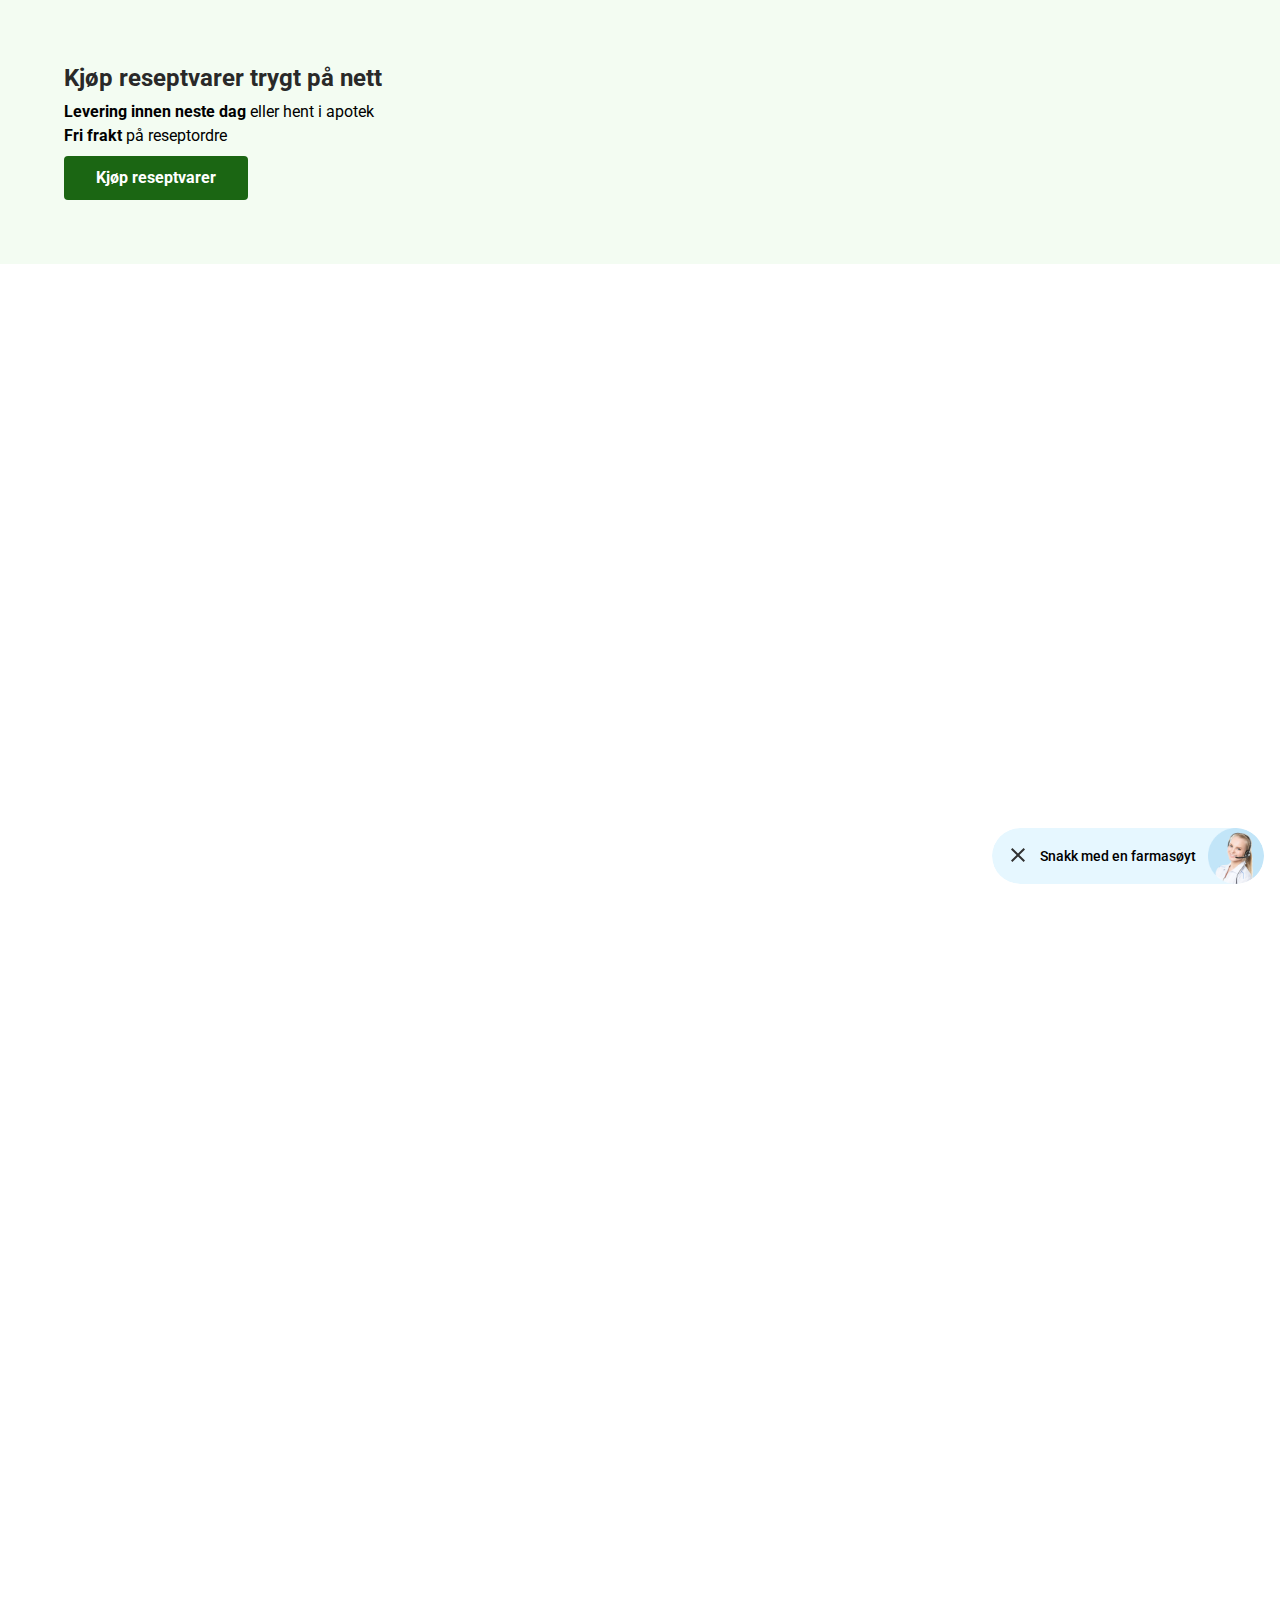
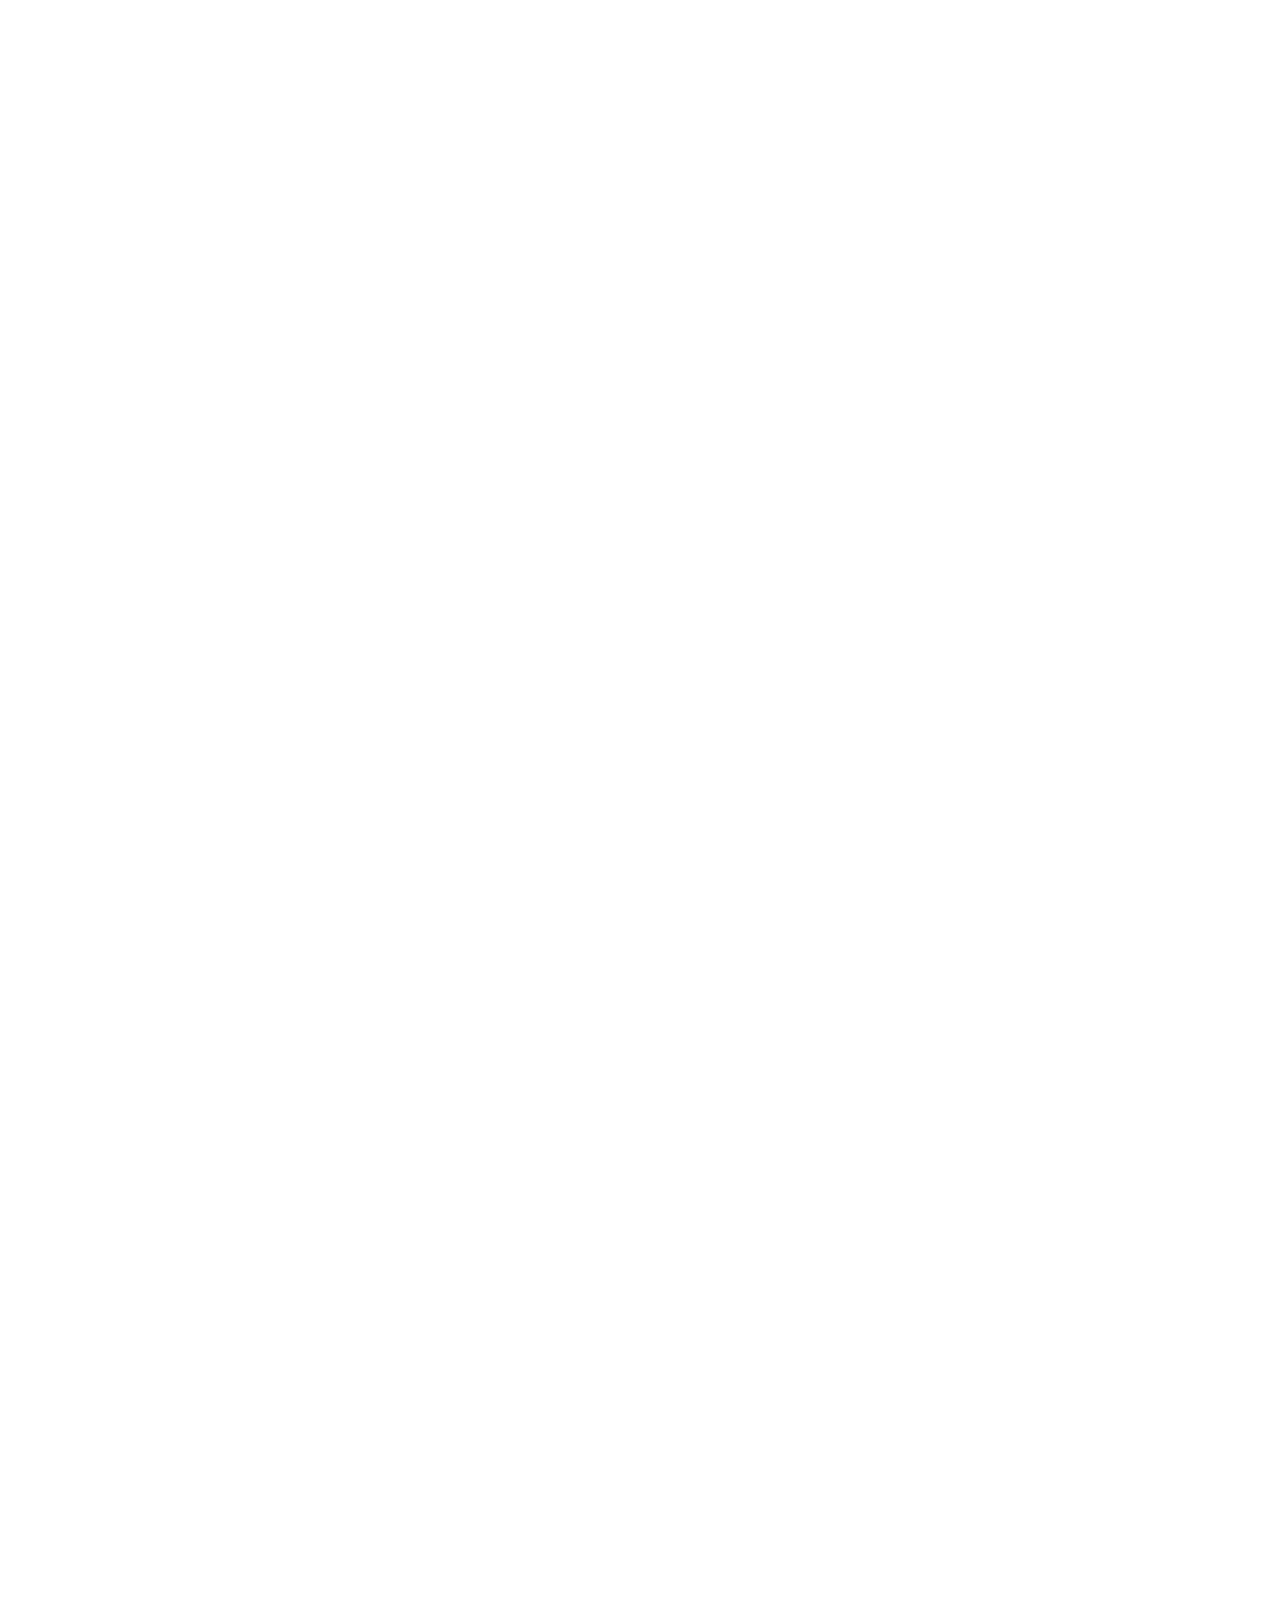
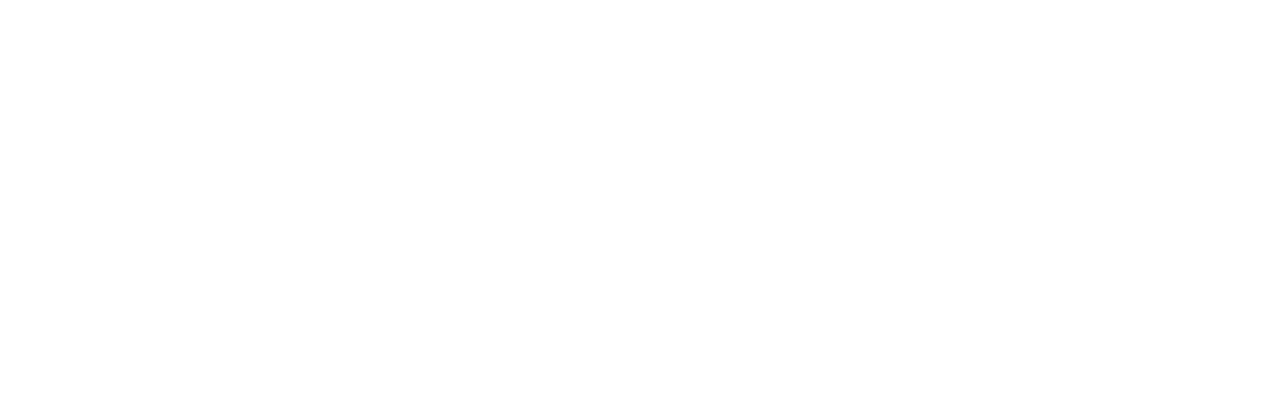
==== index.html @ 44d8369b "Chat changes" ====
<!DOCTYPE html>
<head>
    <meta content="width=device-width, initial-scale=1" name="viewport" />
    <link rel="stylesheet" href="css/chat.css" >
    <link rel="stylesheet" href="css/banner.css" >
    <link rel="stylesheet" href="css/main.css" >
    <link rel="preconnect" href="https://fonts.googleapis.com">
    <link rel="preconnect" href="https://fonts.gstatic.com" crossorigin>
    <link href="https://fonts.googleapis.com/css2?family=Roboto:wght@400;500;700&display=swap" rel="stylesheet">
</head> 
<body>
    <div class="row hand-bg" style="text-align: left; display: flex; position: relative; max-width: 1260px; margin: 0 auto; background-color: #F3FCF2; margin-bottom: 4rem;">
        <div class="content">
            <h2 style="color: #292929; padding: 0; display: inline-grid; margin-block-start: 0;
            margin-block-end: 0;">Kjøp reseptvarer trygt på nett</h2>
            <p style="line-height: 150%;"><strong>Levering innen neste dag</strong> eller hent i apotek<br>
            <strong>Fri frakt</strong> på reseptordre</p>
            <button style="background: #1B6613; color: white; font-size: 16px; font-weight: 700; text-align: center; padding: 0 2rem; display: inline-block; word-break: break-word; line-height: 44px; border-radius:4px; border: none">Kjøp reseptvarer</button>
        </div>
    </div>
    <div class="bottom">
        <div class="chatContainer">
            <div class="chat">
                <button id="quit" class="exitChat btn">
                    <img class="icon16 btn" src="img/ic-exit.svg" />
                </button>
                <button id="bubbleLabel" class="btn chatLabel">
                    Snakk med en farmasøyt
                </button>
            </div>
            <button class="btn btn-img">
                <img class="thumb" src="img/thumb.png" />
            </button>
        </div>
        <div id="chatModal" class="chatModal hidden">
            <div class="modalHeadBlock">
                <button class="exitChat exitModal"><img class="icon16 btn" src="img/ic-exit.svg" /></button>
                <h2 class="modalHeading">Chat med en apotekansatt</h2>
            </div>
            <div class="modalContent">
                <div class="modalChunk">
                    <h3>Spørsmål om din bestilling?</h3>
                    <button class="cta fullwidth secondary">Se svar på ofte stilte spørsmål</button>
                </div>
                <div class="modalChunk">
                    <h3>Spørsmål om resept?</h3>
                    <p>Har du spørsmål om resept må du først logge inn med ID-porten.</p>
                    <button class="cta fullwidth secondary">Logg inn med BankID</button>
                </div>
                <div class="modalChunk">
                    <h3>Lurer du på noe annet?</h3>
                    <button class="cta fullwidth secondary">Chat med farmasøyt</button>
                </div>
            </div>
        </div>
        <div id="sticky" class="sticky hidden">
            <div class="container">
                <h1>Dette er en test</h1>
                <h2>En test til</h2>
                <h3>Enda en</h3>
                <h4>og en til</h4>
                <h5>og en siste</h5>
            </div>
        </div>
    </div>
    <script src="js/js.js"></script>
</body>
</html>
---- css/chat.css ----
.chat {
    display: flex;
    height: 56px;
    padding-right:3rem; 
    border-radius: 100px;
    background-color: #E6F7FF;
    align-items: center;
    transition: transform 400ms;
}

.chatInteraction {
    transform: translateX(100%);
}

.chatContainer {
    min-width: 56px;
    height: 56px;
    display: flex;
    position: absolute;
    bottom: 1rem;
    right: 1rem;
    align-items: center;
    overflow: hidden;
    border-radius: 100px;
}

.bottom {
    position: fixed;
    height: auto;
    bottom: 0;
    width: 100%;
}

.btn-img {
    width:56px; 
    height: 56px;
    z-index: 100;
    position: absolute;
    right: 0;
    padding: 0;
}

.thumb {
    width: 100%;
    height: 100%;
}

.btn {
    cursor: pointer;
    border: none;
    background: none;
}


.chatLabel {
    display: block;
    padding: 0 1.25rem 0 3rem;
    font-weight: 500;
    font-size: .85rem;
}

.exitChat {
    display: block;
    background: none;
    position: absolute;
    left: .5rem;
    border: none;
    border-radius: 100px;
}

.exitModal {
    right: 1rem;
    left: auto;
    top: 1rem;
    padding: .5rem;
}

/* Chat Modal */
.chatModal {
    background-image: url("../img/farma.png");
    background-repeat: no-repeat;
    background-position: bottom right;
    background-size: 70%;
    display: flex;
    flex-direction: column;
    position: fixed;
    width: 400px;
    right: 1rem;
    bottom: 1rem;
    background-color: #FFF;
    z-index: 1000;
    border-radius: 6px;
    box-shadow: 20px 0px 20px #ededed;
}

.modalContent {
    padding: 2rem;
}

.modalChunk {
    padding: 1rem;
    background-color: #E6F7FF;
    border-radius: 6px;
    margin: 0 0 1rem 0;
}

.modalHeading {
    width:85%;
    line-height: 150%;
    margin: 0;
}

.modalHeadBlock{
    padding: 2rem;
    border-bottom: 1px solid #d6d6d6;
}

@media only screen and (max-width: 600px) {
    .chatModal {
        width: auto;
        bottom: 0;
        top: 0;
        left: 0;
        right: 0;
        border-radius: 0;
    }

    .modalHeadBlock{
        padding: 1rem;
    }

    .modalContent {
        padding: 1rem;
    }
    
}
---- css/banner.css ----
.hand-bg {
    background-image: url("https://www.apotek1.no/cmsasset/.content/B2C-bilder/legemidler-og-resepter/haand-med-pilleboks-1260x864.png");
    background-position: right 0px top 60%;
    background-size: 60%;
    background-repeat: no-repeat;
    align-items:center;
    padding:4rem; 
}

@media only screen and (min-width: 0px) and (max-width: 600px) {
    .hand-bg {
        height: 400px;
        align-items: flex-start;
        background-size: 110%;
        background-position: right -50px top 100%;
        padding:2rem; 
    }
    h2 {
        font-size: 2rem;
    }
    .content {
        text-align: center;
    }
}

@media only screen and (min-width: 601px) and (max-width: 991px) {
    .hand-bg {
        
        align-items: flex-start;
        background-size: 80%;
        background-position: right -150px top 50%;
        padding:4rem; 
    }
    h2 {
        font-size: 2rem;
    }
}
---- css/main.css ----
body {
    height: 400vh;
    font-family: 'Roboto', sans-serif;
    margin: 0;
    box-sizing: border-box;
}

.container {
    max-width: 1260px;
    width: 100%;
    margin: 0 auto;
}

p {
    font-size: 1rem;
    line-height: 150%;
    margin: .5rem 0;
}

h2 {
    font-size: 1.5rem;
}

h3 {
    font-size: 1rem;
    margin-top: 0;
}

button {
    font-family: 'Roboto', sans-serif;
    font-weight: 500;
    font-size: .85rem;
}

.cta {
    padding: 1rem;
    border: none;
    border-radius: 6px;
    color: #fff;
    margin-top: .5rem;
}

.fullwidth {
    width: 100%;
}

.primary {
    background-color: #1b6613; 
}

.secondary {
    background-color: #0d2880;
}

/* Sticky */
.sticky {
    position: fixed;
    bottom: 0;
    height: auto;
    width: 100%;
    background-color: #ededed;
    padding: 1rem;
}

.hidden {
    display: none;
}
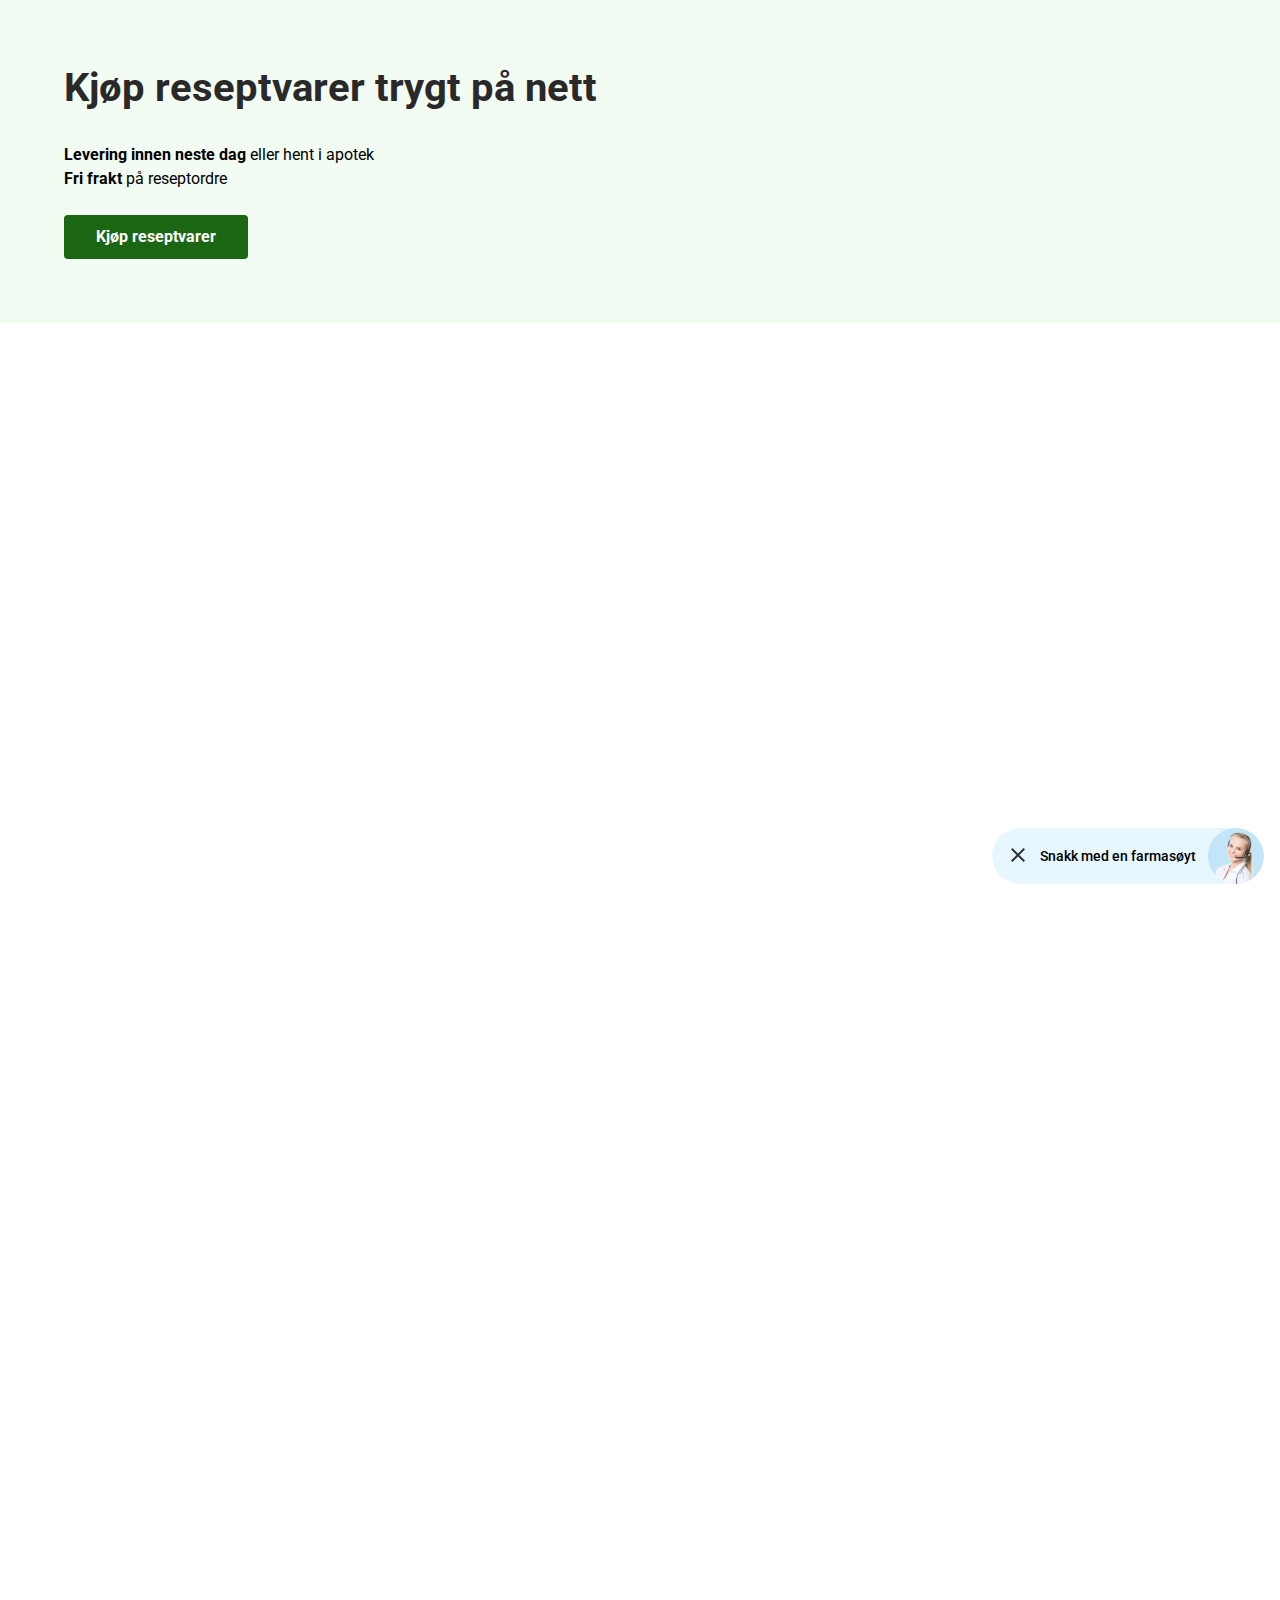
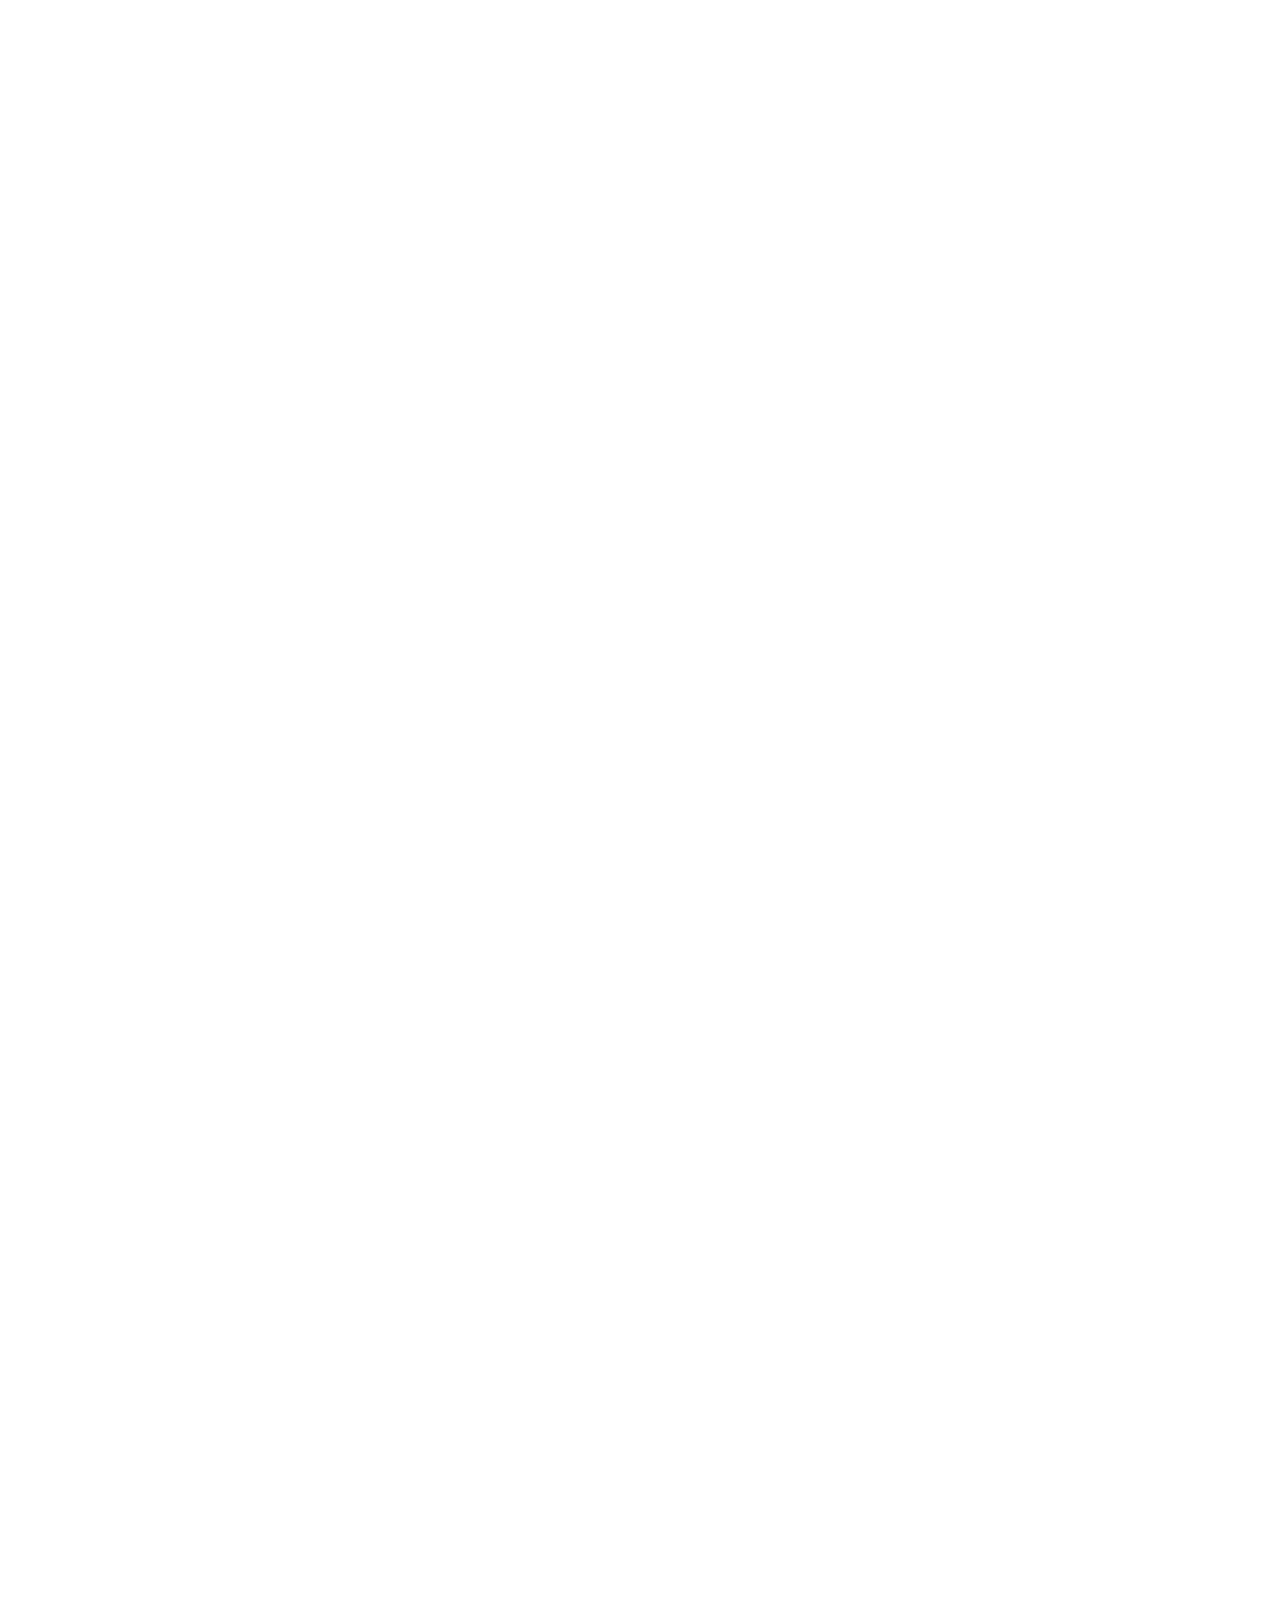
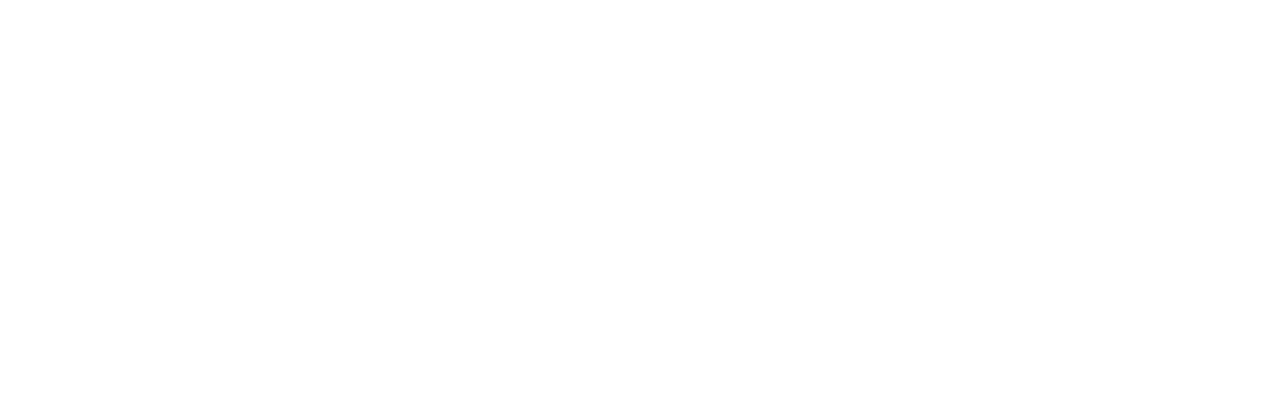
==== commit 846aa3b3: "Adjustments to chat modal on different breakpoints++" ====
--- a/index.html
+++ b/index.html
@@ -1,6 +1,7 @@
 <!DOCTYPE html>
 <head>
     <meta content="width=device-width, initial-scale=1" name="viewport" />
+    <meta charset="UTF-8" />
     <link rel="stylesheet" href="css/chat.css" >
     <link rel="stylesheet" href="css/banner.css" >
     <link rel="stylesheet" href="css/main.css" >
@@ -11,9 +12,9 @@
 <body>
     <div class="row hand-bg" style="text-align: left; display: flex; position: relative; max-width: 1260px; margin: 0 auto; background-color: #F3FCF2; margin-bottom: 4rem;">
         <div class="content">
-            <h2 style="color: #292929; padding: 0; display: inline-grid; margin-block-start: 0;
+            <h2 class="bannerTitle" style="color: #292929; padding: 0; display: inline-grid; margin-block-start: 0;
             margin-block-end: 0;">Kjøp reseptvarer trygt på nett</h2>
-            <p style="line-height: 150%;"><strong>Levering innen neste dag</strong> eller hent i apotek<br>
+            <p class="bannerParagraph" style="line-height: 150%;"><strong>Levering innen neste dag</strong> eller hent i apotek<br>
             <strong>Fri frakt</strong> på reseptordre</p>
             <button style="background: #1B6613; color: white; font-size: 16px; font-weight: 700; text-align: center; padding: 0 2rem; display: inline-block; word-break: break-word; line-height: 44px; border-radius:4px; border: none">Kjøp reseptvarer</button>
         </div>
@@ -40,16 +41,16 @@
             <div class="modalContent">
                 <div class="modalChunk">
                     <h3>Spørsmål om din bestilling?</h3>
-                    <button class="cta fullwidth secondary">Se svar på ofte stilte spørsmål</button>
+                    <button class="cta fullwidth secondaryOutline"><img class="" src="img/ic-faq.svg"> Se svar på ofte stilte spørsmål</button>
                 </div>
                 <div class="modalChunk">
                     <h3>Spørsmål om resept?</h3>
                     <p>Har du spørsmål om resept må du først logge inn med ID-porten.</p>
-                    <button class="cta fullwidth secondary">Logg inn med BankID</button>
+                    <button class="cta fullwidth secondary"><img class="" src="img/ic-bankid.svg">Logg inn med BankID</button>
                 </div>
                 <div class="modalChunk">
                     <h3>Lurer du på noe annet?</h3>
-                    <button class="cta fullwidth secondary">Chat med farmasøyt</button>
+                    <button class="cta fullwidth secondary"><img class="" src="img/ic-chat.svg">Chat med farmasøyt</button>
                 </div>
             </div>
         </div>
--- a/css/chat.css
+++ b/css/chat.css
@@ -69,9 +69,9 @@
 }
 
 .exitModal {
-    right: 1rem;
+    right: 1.8rem;
     left: auto;
-    top: 1rem;
+    top: 1.8rem;
     padding: .5rem;
 }
 
@@ -83,6 +83,7 @@
     background-size: 70%;
     display: flex;
     flex-direction: column;
+    min-height: 900px;
     position: fixed;
     width: 400px;
     right: 1rem;
@@ -90,7 +91,8 @@
     background-color: #FFF;
     z-index: 1000;
     border-radius: 6px;
-    box-shadow: 20px 0px 20px #ededed;
+    box-shadow: 5px 5px 20px 20px rgba(0, 0, 0, .035);
+    border: 1px solid #ededed;
 }
 
 .modalContent {
@@ -117,12 +119,18 @@
 
 @media only screen and (max-width: 600px) {
     .chatModal {
+        min-height: auto;
         width: auto;
         bottom: 0;
         top: 0;
         left: 0;
         right: 0;
         border-radius: 0;
+    }
+
+    .exitModal {
+        right: 1rem;
+        top: 1rem;
     }
 
     .modalHeadBlock{
@@ -133,4 +141,11 @@
         padding: 1rem;
     }
     
+}
+
+/* Hiding chatmodal background image on devices with height less than or equal to 800px */
+@media only screen and (max-height: 800px) {
+    .chatModal {
+        background-image: none;
+    }
 }--- a/css/banner.css
+++ b/css/banner.css
@@ -5,6 +5,15 @@
     background-repeat: no-repeat;
     align-items:center;
     padding:4rem; 
+}
+
+h2.bannerTitle{
+    margin-bottom: 1.5rem !important;
+    font-size: 2.5rem;
+} 
+
+.bannerParagraph {
+    margin-bottom: 1.5rem;
 }
 
 @media only screen and (min-width: 0px) and (max-width: 600px) {
@@ -15,7 +24,7 @@
         background-position: right -50px top 100%;
         padding:2rem; 
     }
-    h2 {
+    h2.bannerTitle {
         font-size: 2rem;
     }
     .content {
@@ -31,7 +40,8 @@
         background-position: right -150px top 50%;
         padding:4rem; 
     }
-    h2 {
+
+    h2.bannerTitle {
         font-size: 2rem;
     }
 }
--- a/css/main.css
+++ b/css/main.css
@@ -33,11 +33,23 @@
 }
 
 .cta {
-    padding: 1rem;
+    display: flex;
+    gap: .5rem;
+    cursor: pointer;
+    justify-content: center;
+    align-items: center;
+    padding: .65rem 1rem;
     border: none;
     border-radius: 6px;
     color: #fff;
     margin-top: .5rem;
+}
+
+.secondaryOutline {
+    border: 2px solid #0d2880;
+    background-color: transparent;
+    color: #0d2880;
+    max-height: 44.5px;
 }
 
 .fullwidth {
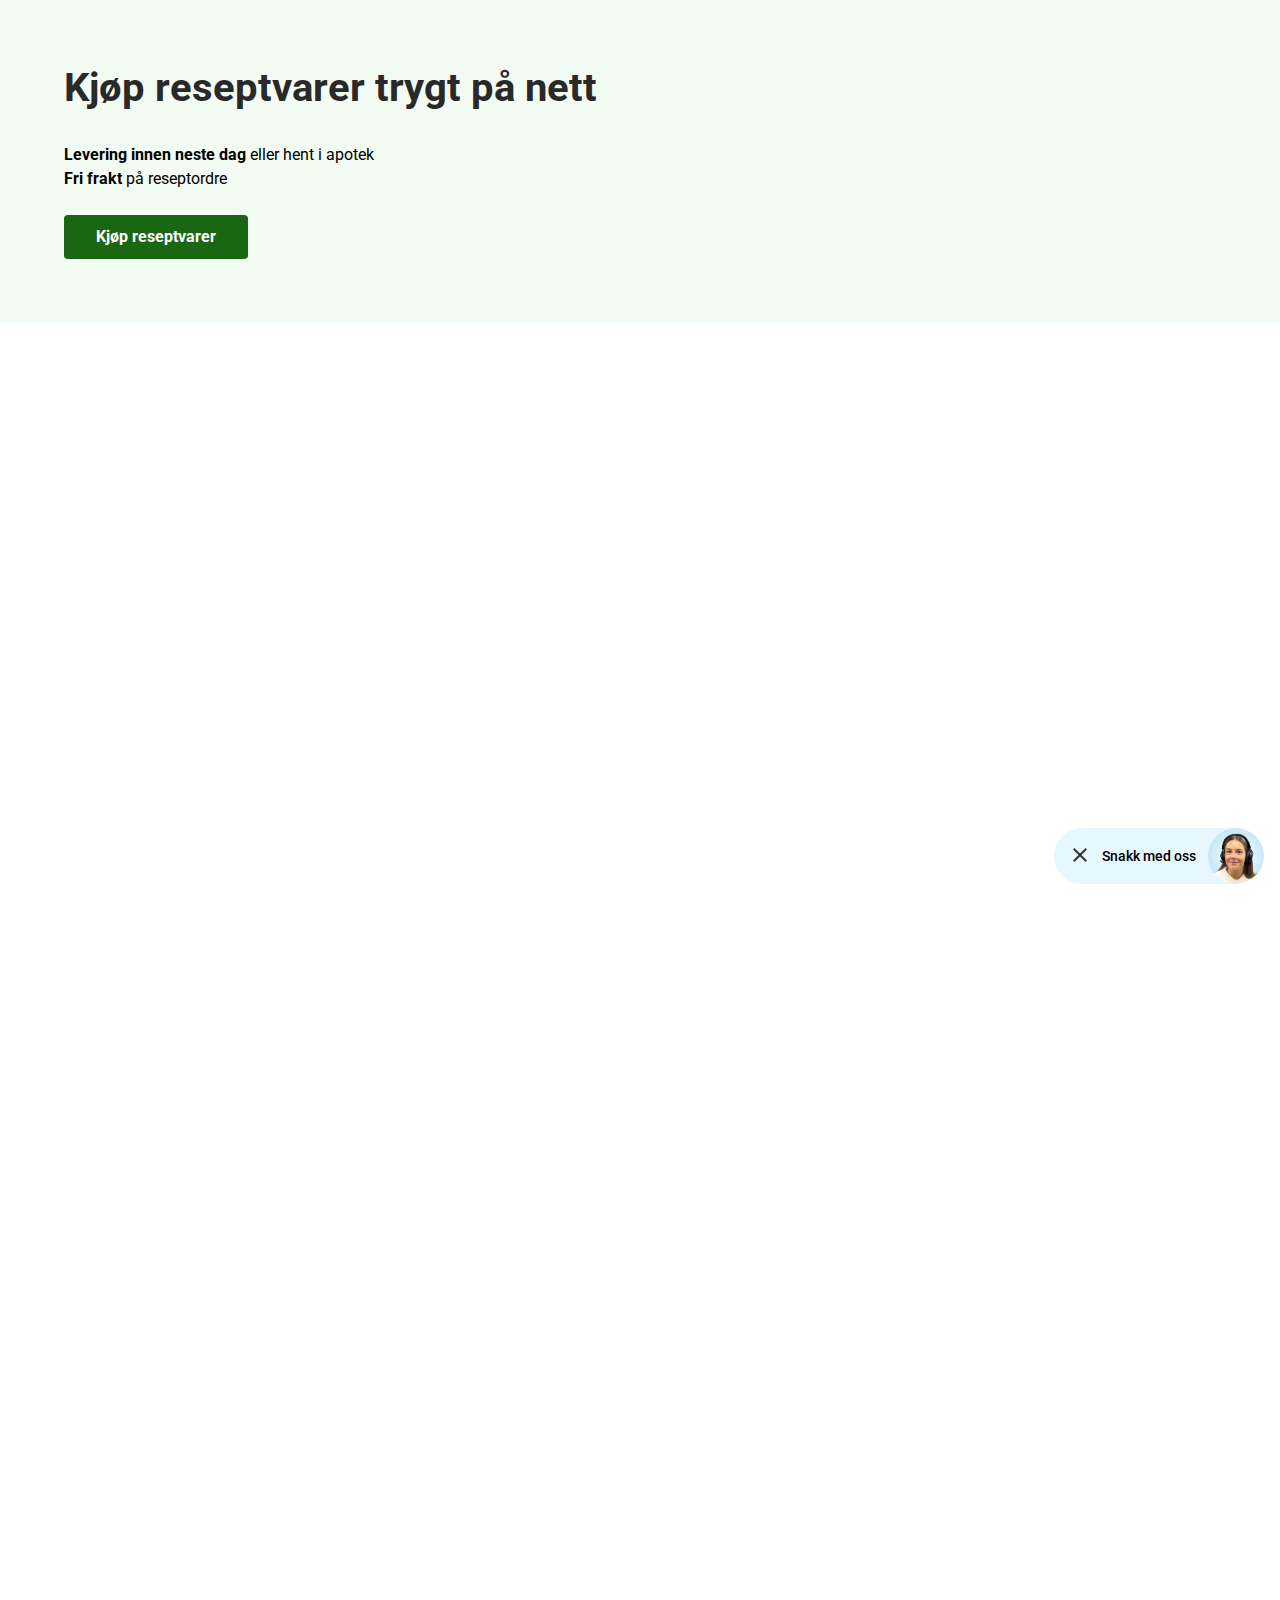
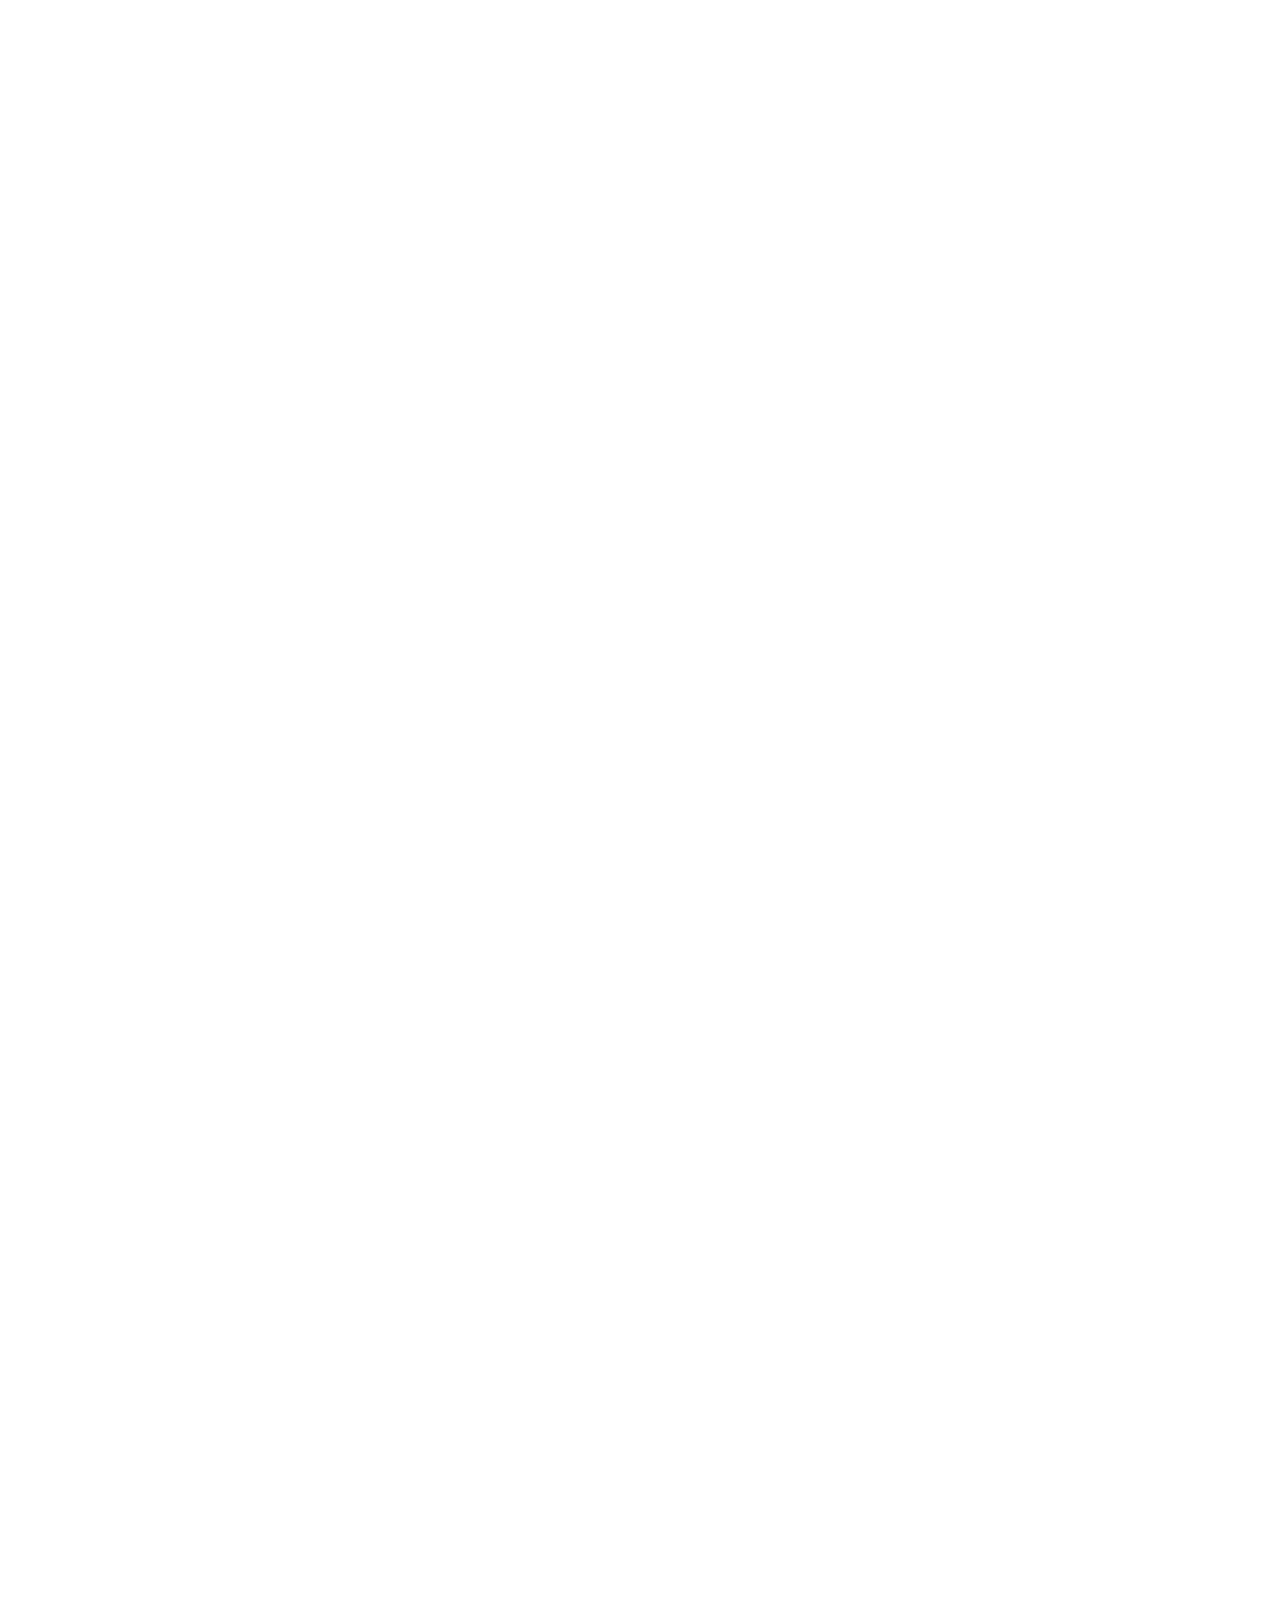
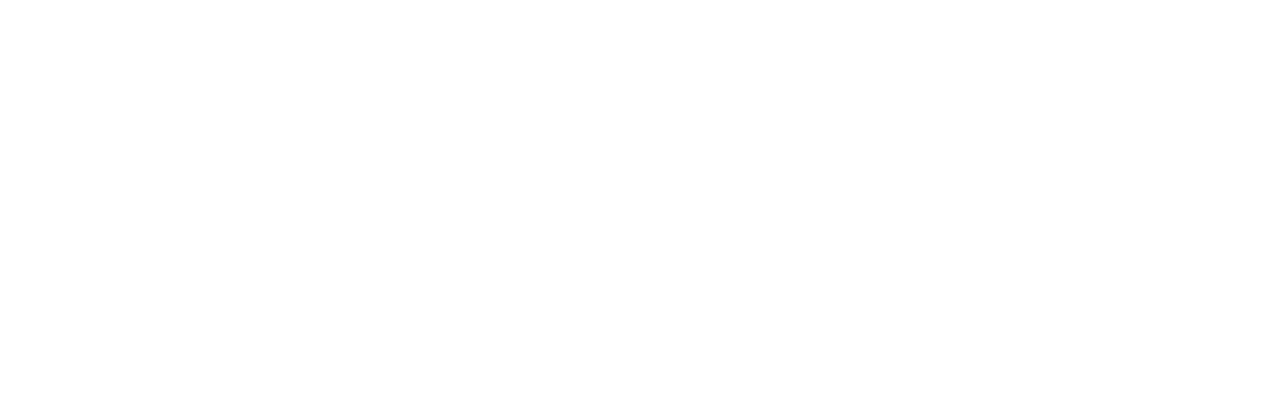
==== commit bcded14c: "Added new thumbnail picture and small adjustments to bubble" ====
--- a/index.html
+++ b/index.html
@@ -10,6 +10,7 @@
     <link href="https://fonts.googleapis.com/css2?family=Roboto:wght@400;500;700&display=swap" rel="stylesheet">
 </head> 
 <body>
+    <!-- RX Banner -->
     <div class="row hand-bg" style="text-align: left; display: flex; position: relative; max-width: 1260px; margin: 0 auto; background-color: #F3FCF2; margin-bottom: 4rem;">
         <div class="content">
             <h2 class="bannerTitle" style="color: #292929; padding: 0; display: inline-grid; margin-block-start: 0;
@@ -19,41 +20,49 @@
             <button style="background: #1B6613; color: white; font-size: 16px; font-weight: 700; text-align: center; padding: 0 2rem; display: inline-block; word-break: break-word; line-height: 44px; border-radius:4px; border: none">Kjøp reseptvarer</button>
         </div>
     </div>
+
+    <!-- Chat bubble / modal working with sticky bottom -->
     <div class="bottom">
+
+        <!-- Chat bubble -->
         <div class="chatContainer">
             <div class="chat">
                 <button id="quit" class="exitChat btn">
                     <img class="icon16 btn" src="img/ic-exit.svg" />
                 </button>
-                <button id="bubbleLabel" class="btn chatLabel">
-                    Snakk med en farmasøyt
-                </button>
+                <button id="bubbleLabel" class="btn chatLabel">Snakk med oss</button>
             </div>
             <button class="btn btn-img">
                 <img class="thumb" src="img/thumb.png" />
             </button>
         </div>
+        
+        <!-- Chatmodal -->
         <div id="chatModal" class="chatModal hidden">
             <div class="modalHeadBlock">
                 <button class="exitChat exitModal"><img class="icon16 btn" src="img/ic-exit.svg" /></button>
-                <h2 class="modalHeading">Chat med en apotekansatt</h2>
+                <h2 class="modalHeading">Snakk med oss</h2>
             </div>
             <div class="modalContent">
-                <div class="modalChunk">
-                    <h3>Spørsmål om din bestilling?</h3>
-                    <button class="cta fullwidth secondaryOutline"><img class="" src="img/ic-faq.svg"> Se svar på ofte stilte spørsmål</button>
-                </div>
-                <div class="modalChunk">
+                <!-- <img class="chatImg" src="img/farma1.png" alt="Farmasøyt som hjelper en kunde" /> -->
+                <div class="modalChunk lightGreen">
                     <h3>Spørsmål om resept?</h3>
                     <p>Har du spørsmål om resept må du først logge inn med ID-porten.</p>
-                    <button class="cta fullwidth secondary"><img class="" src="img/ic-bankid.svg">Logg inn med BankID</button>
+                    <button class="cta fullwidth primary"><img class="" src="img/ic-bankid.svg">Logg inn med BankID</button>
                 </div>
                 <div class="modalChunk">
                     <h3>Lurer du på noe annet?</h3>
-                    <button class="cta fullwidth secondary"><img class="" src="img/ic-chat.svg">Chat med farmasøyt</button>
+                    <p>Snakk med en av våre fagpersoner dersom du har andre spørsmål om produkter, bestilling eller levering.</p>
+                    <button class="cta fullwidth secondary"><img class="" src="img/ic-chat.svg">Chat med oss</button>
+                </div>
+                <div class="modalChunk lightGrey">
+                    <h3>Spørsmål om din bestilling?</h3>
+                    <a class="" href="">Se svar på ofte stilte spørsmål</a>
                 </div>
             </div>
         </div>
+
+        <!-- Sticky Bottom -->
         <div id="sticky" class="sticky hidden">
             <div class="container">
                 <h1>Dette er en test</h1>
--- a/css/chat.css
+++ b/css/chat.css
@@ -1,3 +1,5 @@
+/* CSS for the chat bubble and modal */ 
+
 .chat {
     display: flex;
     height: 56px;
@@ -43,6 +45,7 @@
 .thumb {
     width: 100%;
     height: 100%;
+    border-radius: 100px;
 }
 
 .btn {
@@ -77,10 +80,10 @@
 
 /* Chat Modal */
 .chatModal {
-    background-image: url("../img/farma.png");
+    /*background-image: url("../img/farma.png");
     background-repeat: no-repeat;
     background-position: bottom right;
-    background-size: 70%;
+    background-size: 70%;*/  
     display: flex;
     flex-direction: column;
     min-height: 900px;
@@ -100,10 +103,16 @@
 }
 
 .modalChunk {
-    padding: 1rem;
+    padding: 1.5rem;
     background-color: #E6F7FF;
     border-radius: 6px;
     margin: 0 0 1rem 0;
+}
+
+.chatImg {
+    width: 100%;
+    border-radius: 6px;
+    margin-bottom: 1rem;
 }
 
 .modalHeading {
@@ -127,6 +136,10 @@
         right: 0;
         border-radius: 0;
     }
+    
+    .chatImg {
+        max-height: 180px;
+    }
 
     .exitModal {
         right: 1rem;
--- a/css/banner.css
+++ b/css/banner.css
@@ -1,3 +1,5 @@
+/* CSS for the RX Banner */
+
 .hand-bg {
     background-image: url("https://www.apotek1.no/cmsasset/.content/B2C-bilder/legemidler-og-resepter/haand-med-pilleboks-1260x864.png");
     background-position: right 0px top 60%;
--- a/css/main.css
+++ b/css/main.css
@@ -1,3 +1,5 @@
+/* Main css */
+
 body {
     height: 400vh;
     font-family: 'Roboto', sans-serif;
@@ -14,7 +16,7 @@
 p {
     font-size: 1rem;
     line-height: 150%;
-    margin: .5rem 0;
+    margin: .5rem 0 1rem 0;
 }
 
 h2 {
@@ -22,7 +24,8 @@
 }
 
 h3 {
-    font-size: 1rem;
+    font-size: 1.25rem;
+    font-weight: 500;
     margin-top: 0;
 }
 
@@ -30,6 +33,14 @@
     font-family: 'Roboto', sans-serif;
     font-weight: 500;
     font-size: .85rem;
+}
+
+a {
+    color: #000;
+}
+
+a:hover {
+    text-decoration: none;
 }
 
 .cta {
@@ -64,6 +75,14 @@
     background-color: #0d2880;
 }
 
+.lightGreen {
+    background-color: #F3FCF2;
+}
+
+.lightGrey {
+    background-color: #F7F7F8;
+}
+
 /* Sticky */
 .sticky {
     position: fixed;
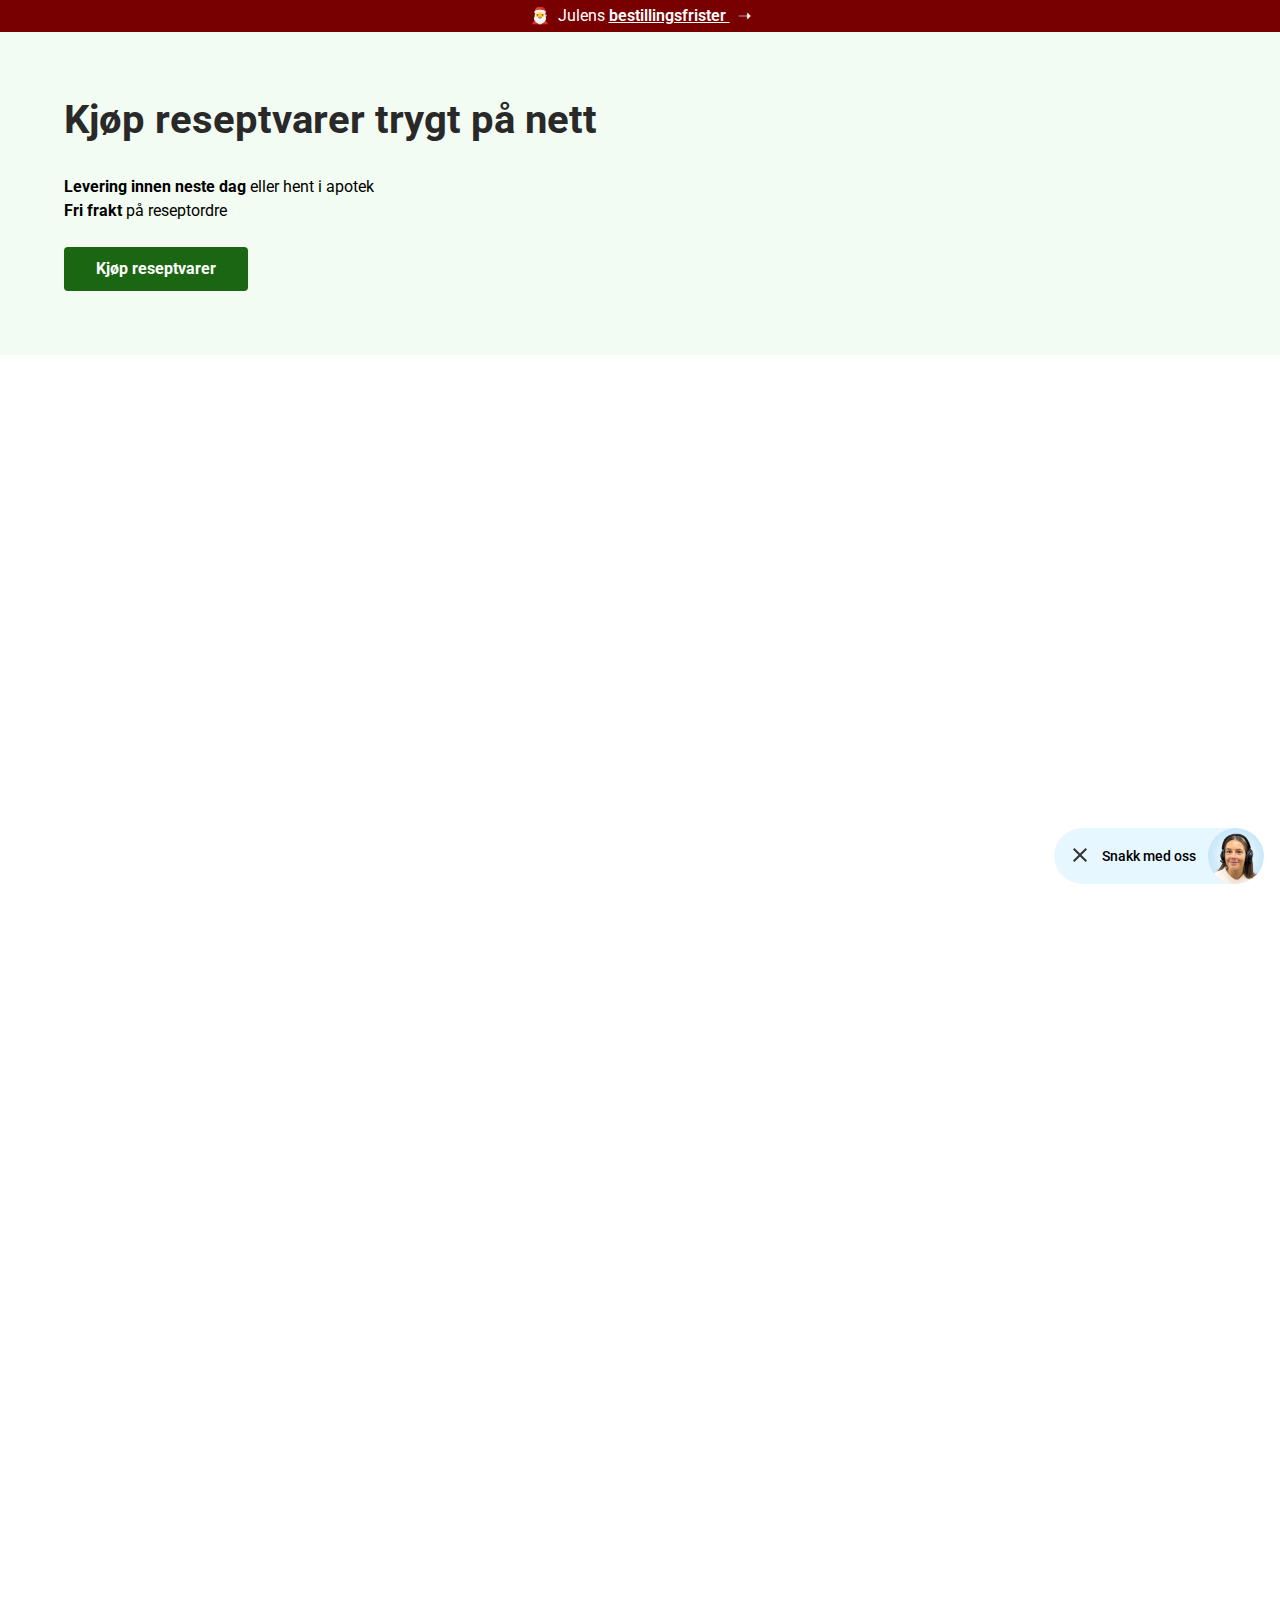
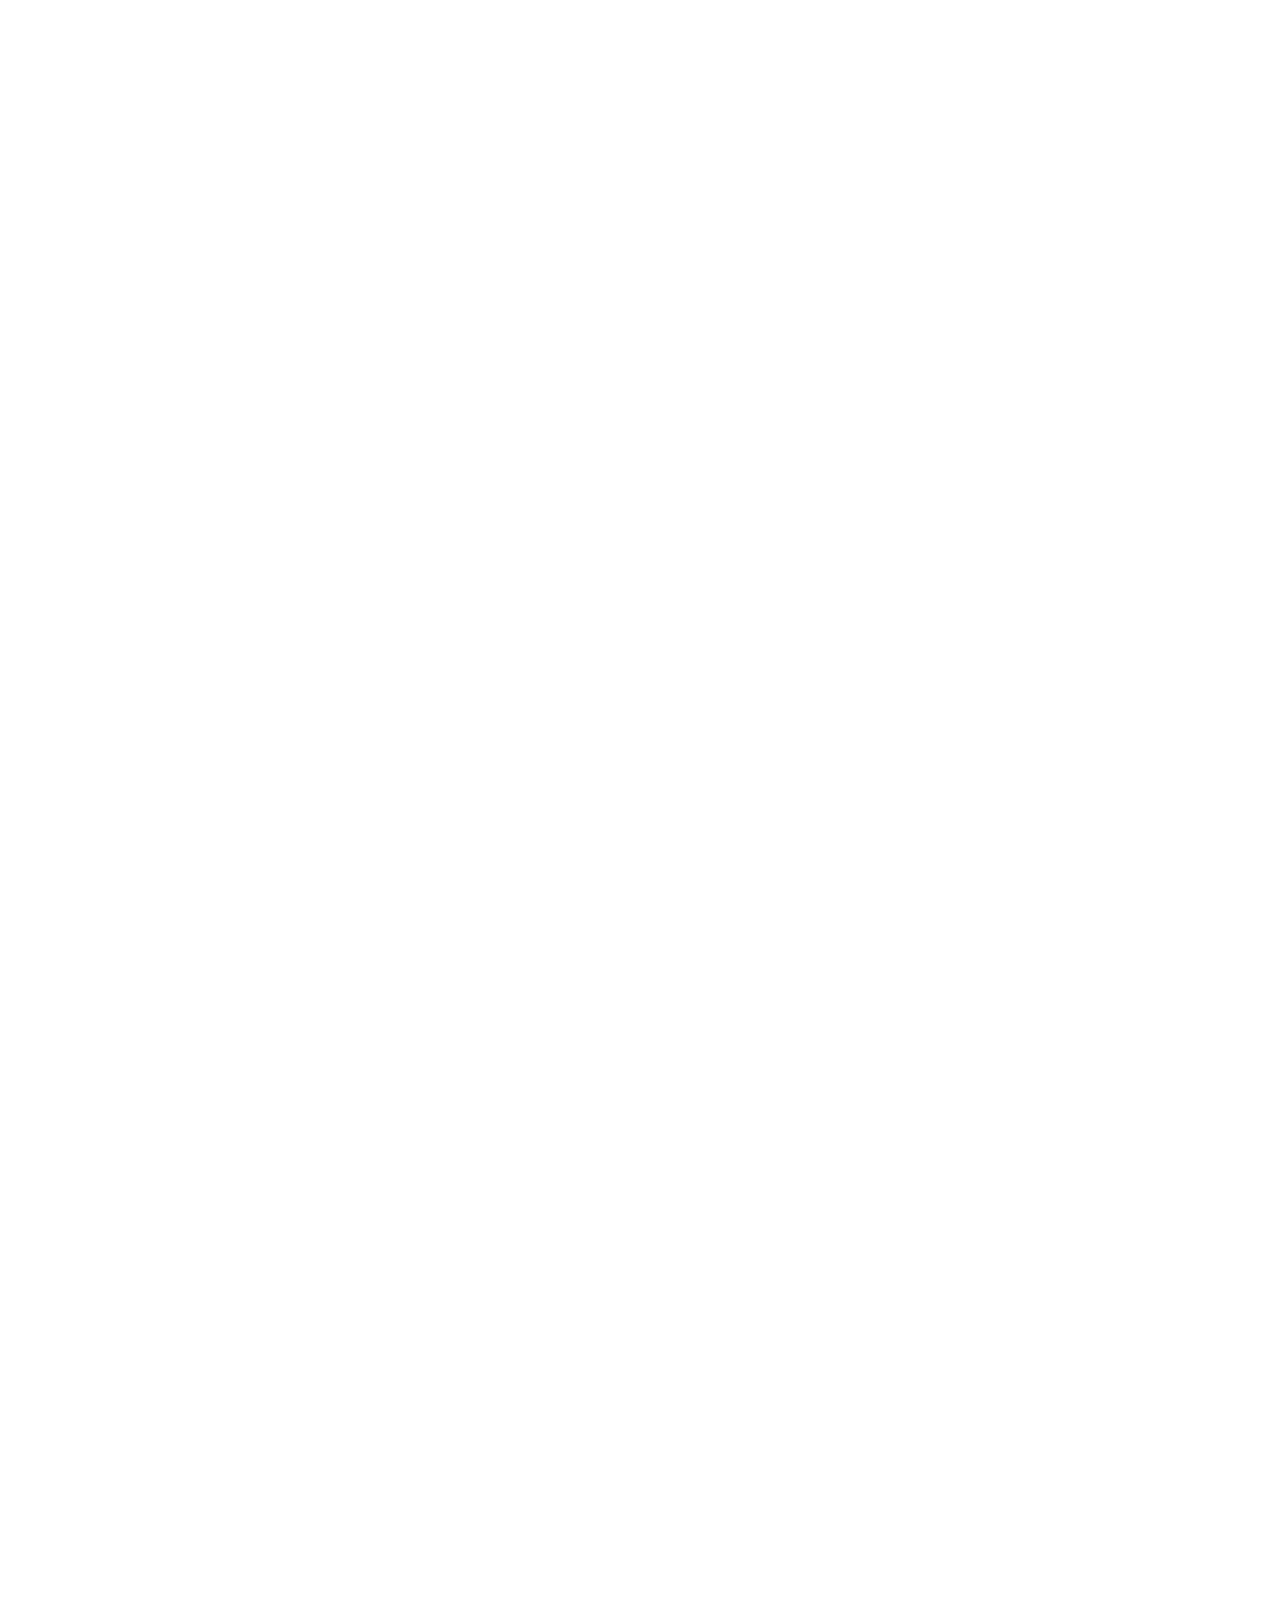
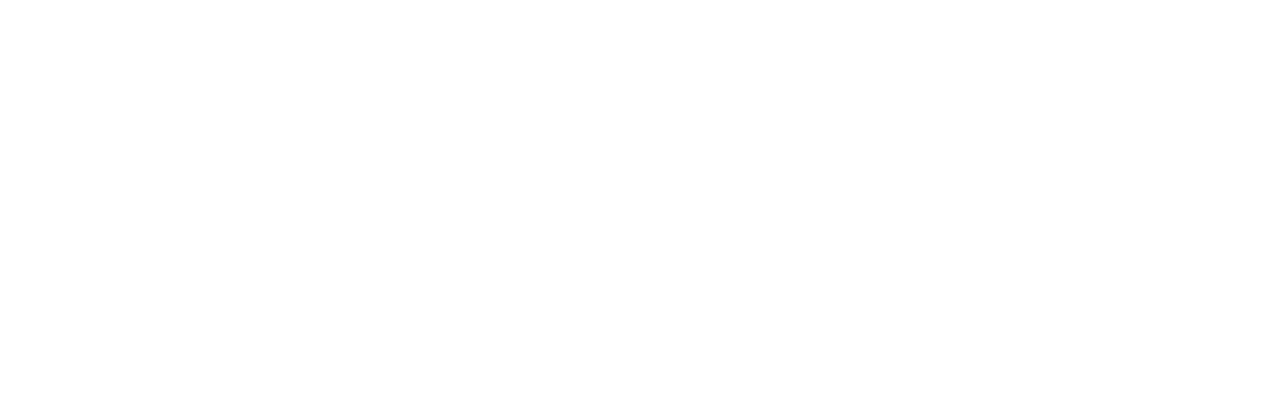
==== commit b73cf6d2: "Added static 'leveringsfrister i julen' banner in header" ====
--- a/index.html
+++ b/index.html
@@ -10,6 +10,9 @@
     <link href="https://fonts.googleapis.com/css2?family=Roboto:wght@400;500;700&display=swap" rel="stylesheet">
 </head> 
 <body>
+    <div class="deliveryTimes" style="text-align: center; background-color: #780000; padding: .25rem 0;">
+        <p style="margin: 0; color: white; font-family: Roboto;"><span style="margin-right: .5rem;">&#127877;</span>Julens <a href="/kundesenter/frakt-og-levering" style="font-weight: 600; color: white; text-decoration: underline;">bestillingsfrister </a><span style="margin-left: .5rem;">&#x279D;</span></p>
+    </div>
     <!-- RX Banner -->
     <div class="row hand-bg" style="text-align: left; display: flex; position: relative; max-width: 1260px; margin: 0 auto; background-color: #F3FCF2; margin-bottom: 4rem;">
         <div class="content">
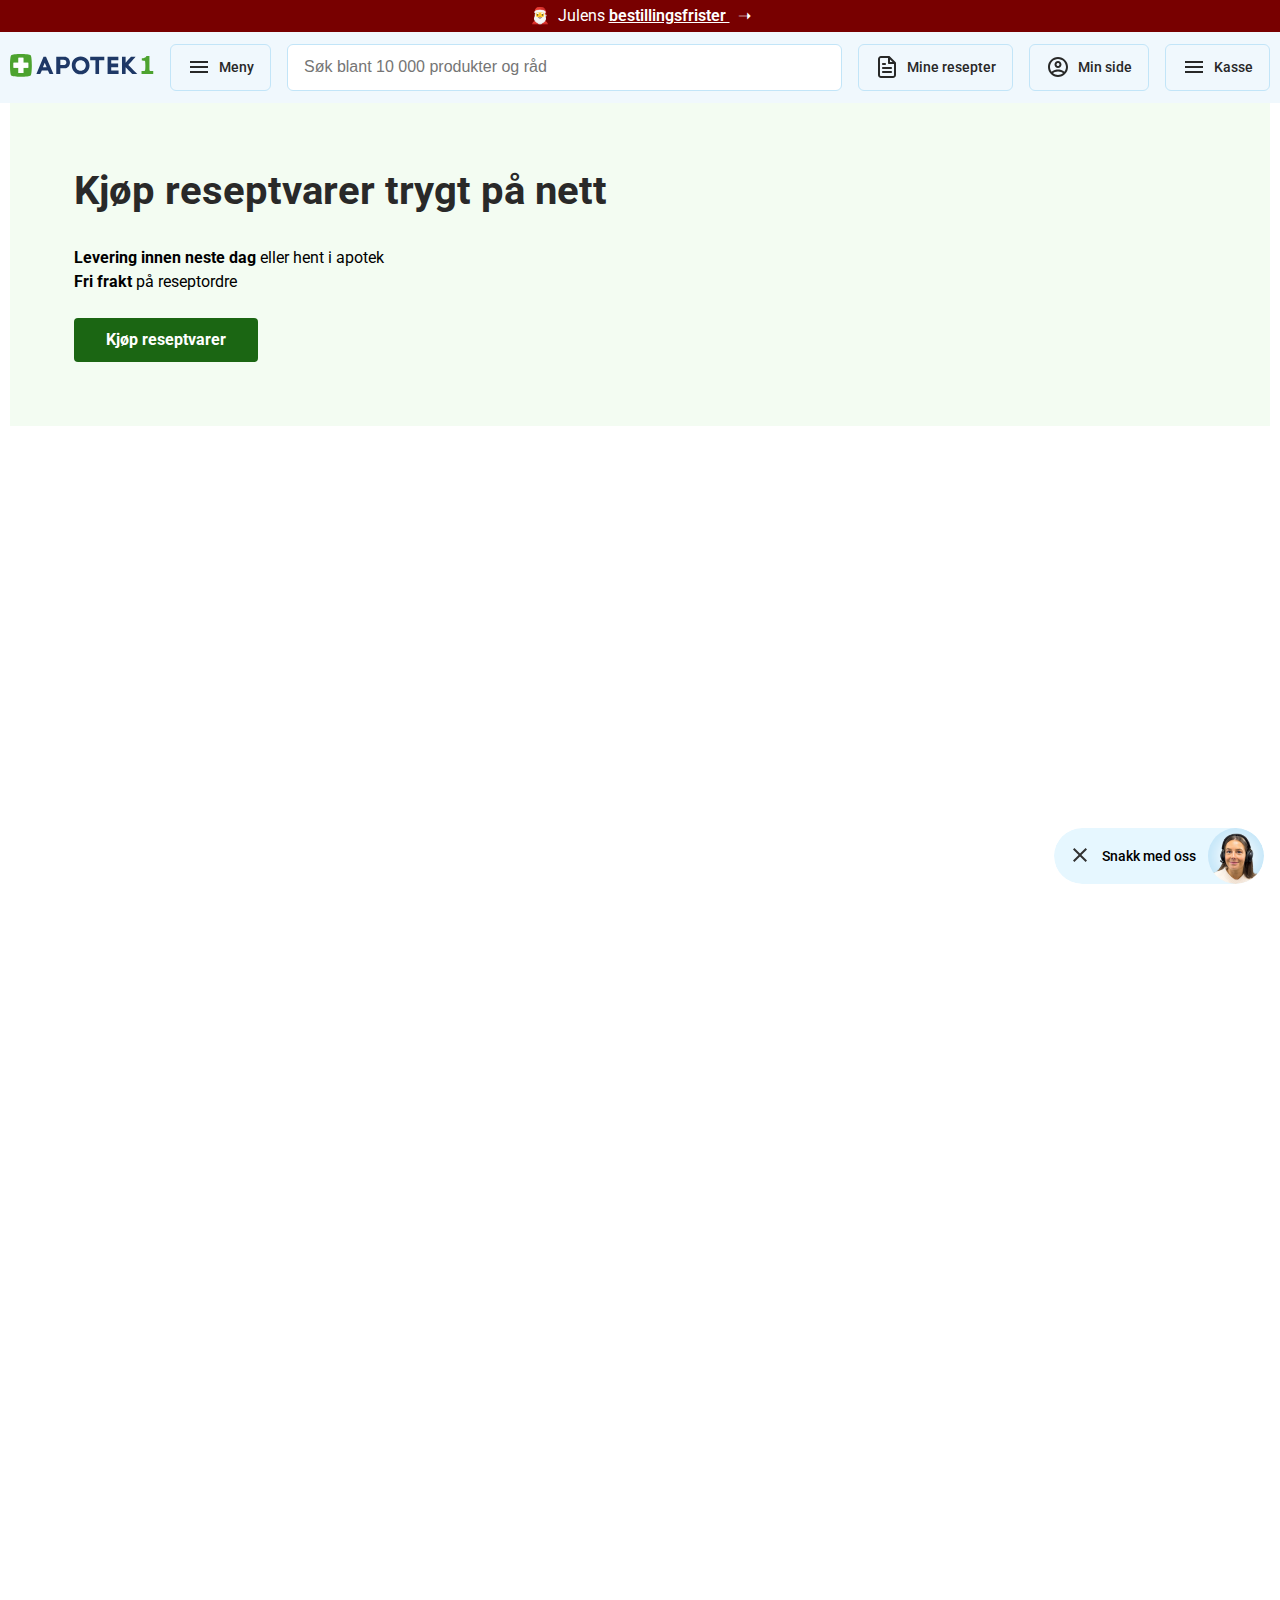
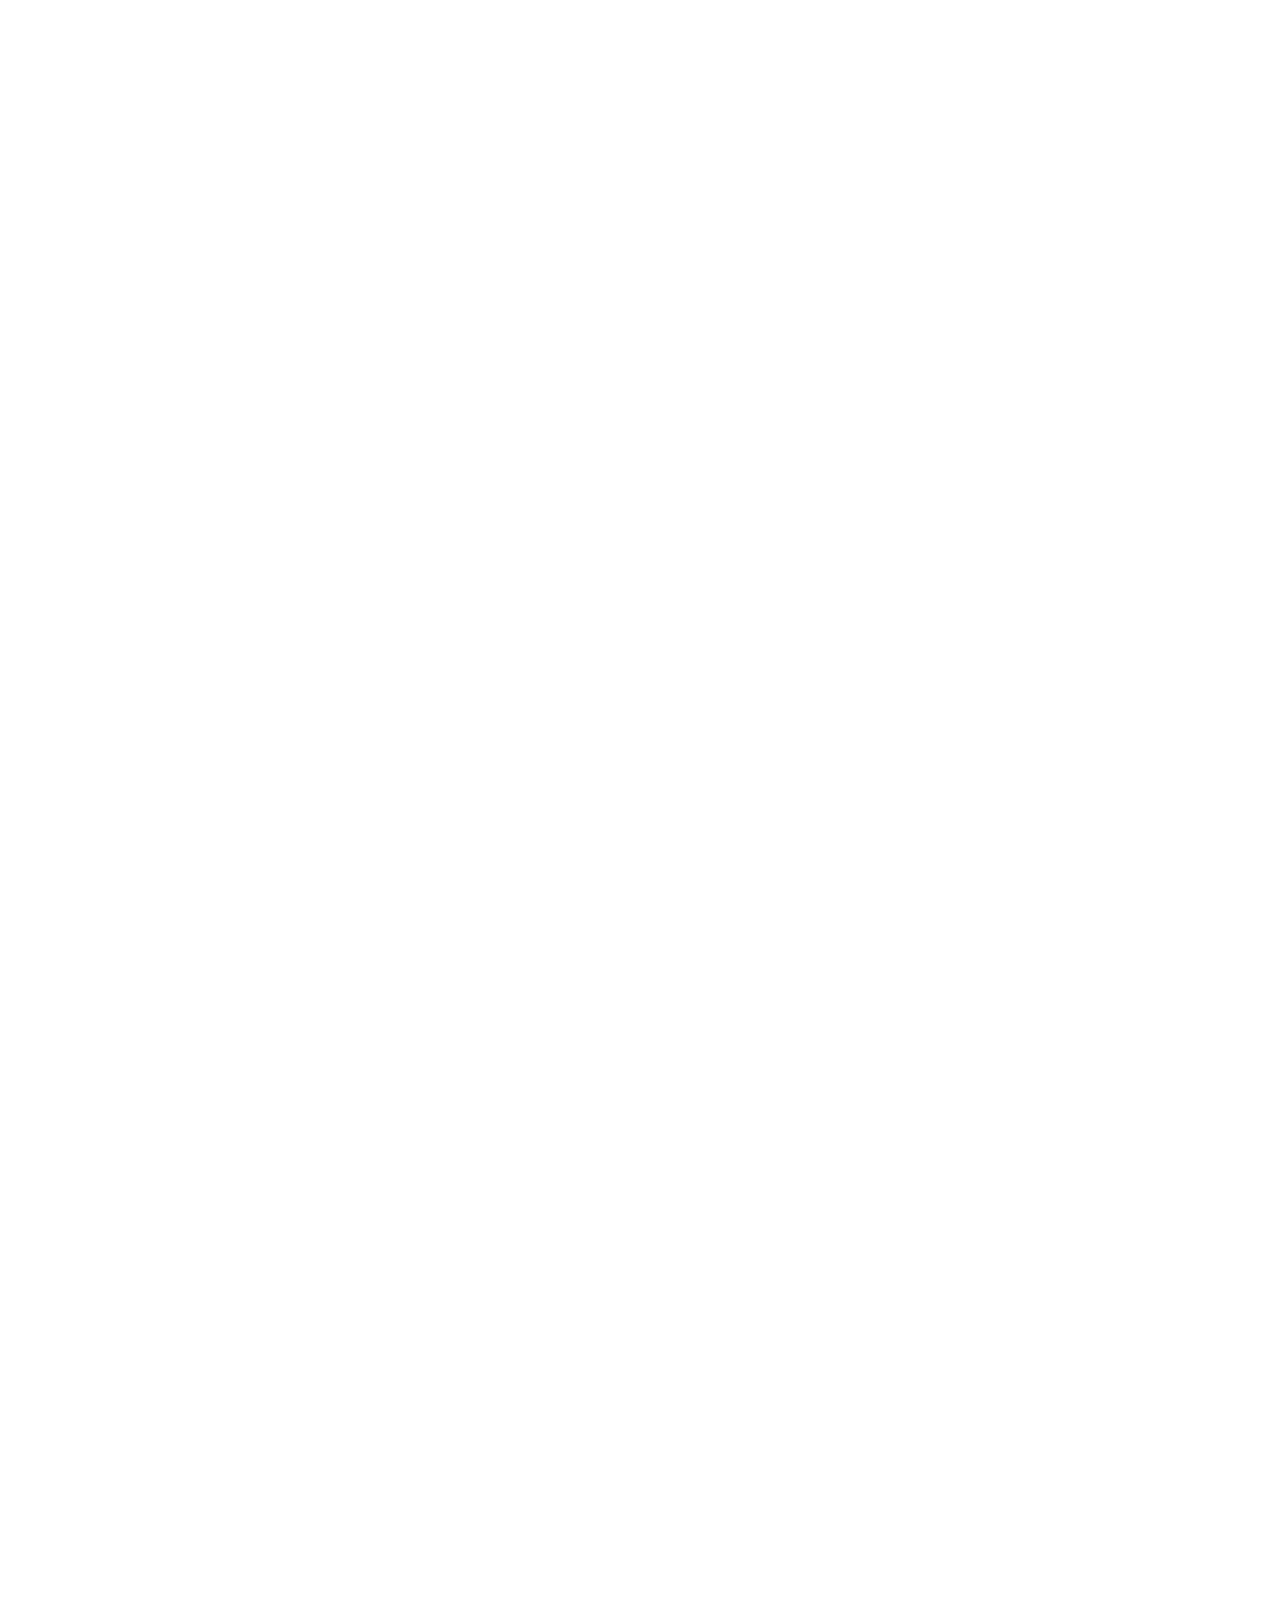
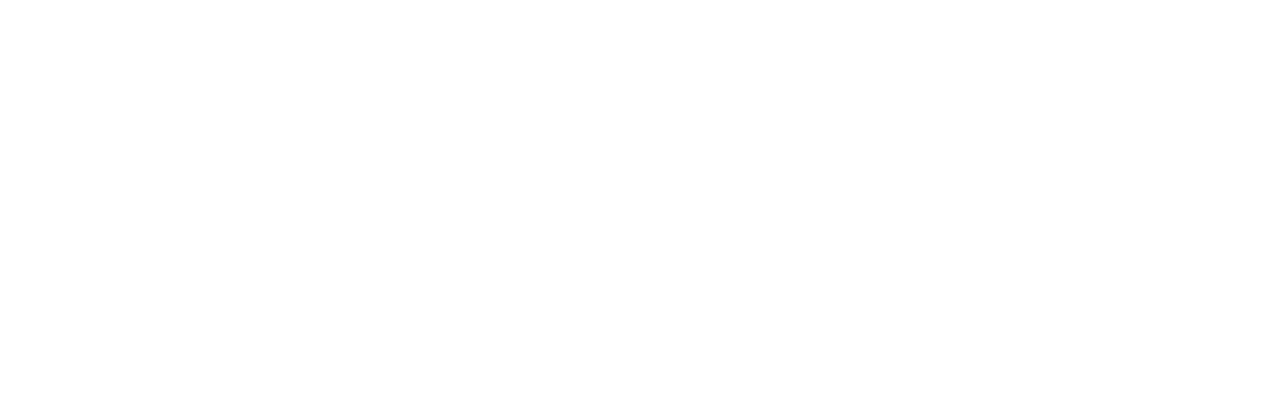
==== commit c3ed9d2a: "Scroll behaviour on header - work in progress" ====
--- a/index.html
+++ b/index.html
@@ -5,22 +5,40 @@
     <link rel="stylesheet" href="css/chat.css" >
     <link rel="stylesheet" href="css/banner.css" >
     <link rel="stylesheet" href="css/main.css" >
+    <link rel="stylesheet" href="css/header.css"> 
     <link rel="preconnect" href="https://fonts.googleapis.com">
     <link rel="preconnect" href="https://fonts.gstatic.com" crossorigin>
     <link href="https://fonts.googleapis.com/css2?family=Roboto:wght@400;500;700&display=swap" rel="stylesheet">
 </head> 
 <body>
+    <!-- Juleheader -->
     <div class="deliveryTimes" style="text-align: center; background-color: #780000; padding: .25rem 0;">
         <p style="margin: 0; color: white; font-family: Roboto;"><span style="margin-right: .5rem;">&#127877;</span>Julens <a href="/kundesenter/frakt-og-levering" style="font-weight: 600; color: white; text-decoration: underline;">bestillingsfrister </a><span style="margin-left: .5rem;">&#x279D;</span></p>
     </div>
-    <!-- RX Banner -->
-    <div class="row hand-bg" style="text-align: left; display: flex; position: relative; max-width: 1260px; margin: 0 auto; background-color: #F3FCF2; margin-bottom: 4rem;">
-        <div class="content">
-            <h2 class="bannerTitle" style="color: #292929; padding: 0; display: inline-grid; margin-block-start: 0;
-            margin-block-end: 0;">Kjøp reseptvarer trygt på nett</h2>
-            <p class="bannerParagraph" style="line-height: 150%;"><strong>Levering innen neste dag</strong> eller hent i apotek<br>
-            <strong>Fri frakt</strong> på reseptordre</p>
-            <button style="background: #1B6613; color: white; font-size: 16px; font-weight: 700; text-align: center; padding: 0 2rem; display: inline-block; word-break: break-word; line-height: 44px; border-radius:4px; border: none">Kjøp reseptvarer</button>
+    <!-- A1 Header -->
+    <section id="header" class="header">
+        <div class="container flex gap-md v-center">
+            <div class="logo">
+                <img src="./img/new-header-logo.svg" alt="Apotek 1 logo" />
+            </div>
+            <button class="menu"><img src="./img/ic-menu.svg">Meny</button>
+            <input class="search flex-1 input-text" type="text" name="search" placeholder="Søk blant 10 000 produkter og råd"></input>
+
+            <button class="menu"><img src="./img/ic-RX.svg">Mine resepter</button>
+            <button class="menu"><img src="./img/ic_minside.svg">Min side</button>
+            <button class="menu"><img src="./img/ic-menu.svg">Kasse</button>
+        </div>
+    </section>
+    <div class="container">
+        <!-- RX Banner -->
+        <div class="row hand-bg" style="text-align: left; display: flex; position: relative; max-width: 1260px; margin: 0 auto; background-color: #F3FCF2; margin-bottom: 4rem;">
+            <div class="content">
+                <h2 class="bannerTitle" style="color: #292929; padding: 0; display: inline-grid; margin-block-start: 0;
+                margin-block-end: 0;">Kjøp reseptvarer trygt på nett</h2>
+                <p class="bannerParagraph" style="line-height: 150%;"><strong>Levering innen neste dag</strong> eller hent i apotek<br>
+                <strong>Fri frakt</strong> på reseptordre</p>
+                <button style="background: #1B6613; color: white; font-size: 16px; font-weight: 700; text-align: center; padding: 0 2rem; display: inline-block; word-break: break-word; line-height: 44px; border-radius:4px; border: none">Kjøp reseptvarer</button>
+            </div>
         </div>
     </div>
 
@@ -77,5 +95,6 @@
         </div>
     </div>
     <script src="js/js.js"></script>
+    <script src="js/header.js"></script>
 </body>
 </html> --- a/css/main.css
+++ b/css/main.css
@@ -12,6 +12,27 @@
     width: 100%;
     margin: 0 auto;
 }
+
+.flex {
+    display: flex;
+}
+
+.flex-1 {
+    flex: 1;
+}
+
+.v-center {
+    align-items: center;
+}
+
+.gap-sm {
+    gap: .75rem;
+}
+
+.gap-md {
+    gap: 1rem;
+}
+
 
 p {
     font-size: 1rem;
--- a/css/header.css
+++ b/css/header.css
@@ -0,0 +1,33 @@
+.header {
+    padding: .75rem 0;
+    background-color: #F0F8FD;
+}
+
+.menu {
+    display: flex;
+    gap: .5rem;
+    cursor: pointer;
+    justify-content: center;
+    align-items: center;
+    padding: .65rem 1rem;
+    border: solid 1px #C2E5F8;
+    border-radius: 6px;
+    color: #292929;
+    background-color: #F0F8FD;
+}
+
+.input-text {
+    border-radius: 6px;
+}
+
+.search {
+    padding: .65rem 1rem;
+    font-size: 1rem;
+    border: solid 1px #C2E5F8;
+    line-height: 24px;
+}
+
+.scrolledVisible {
+    position: fixed;
+    top: 0;
+}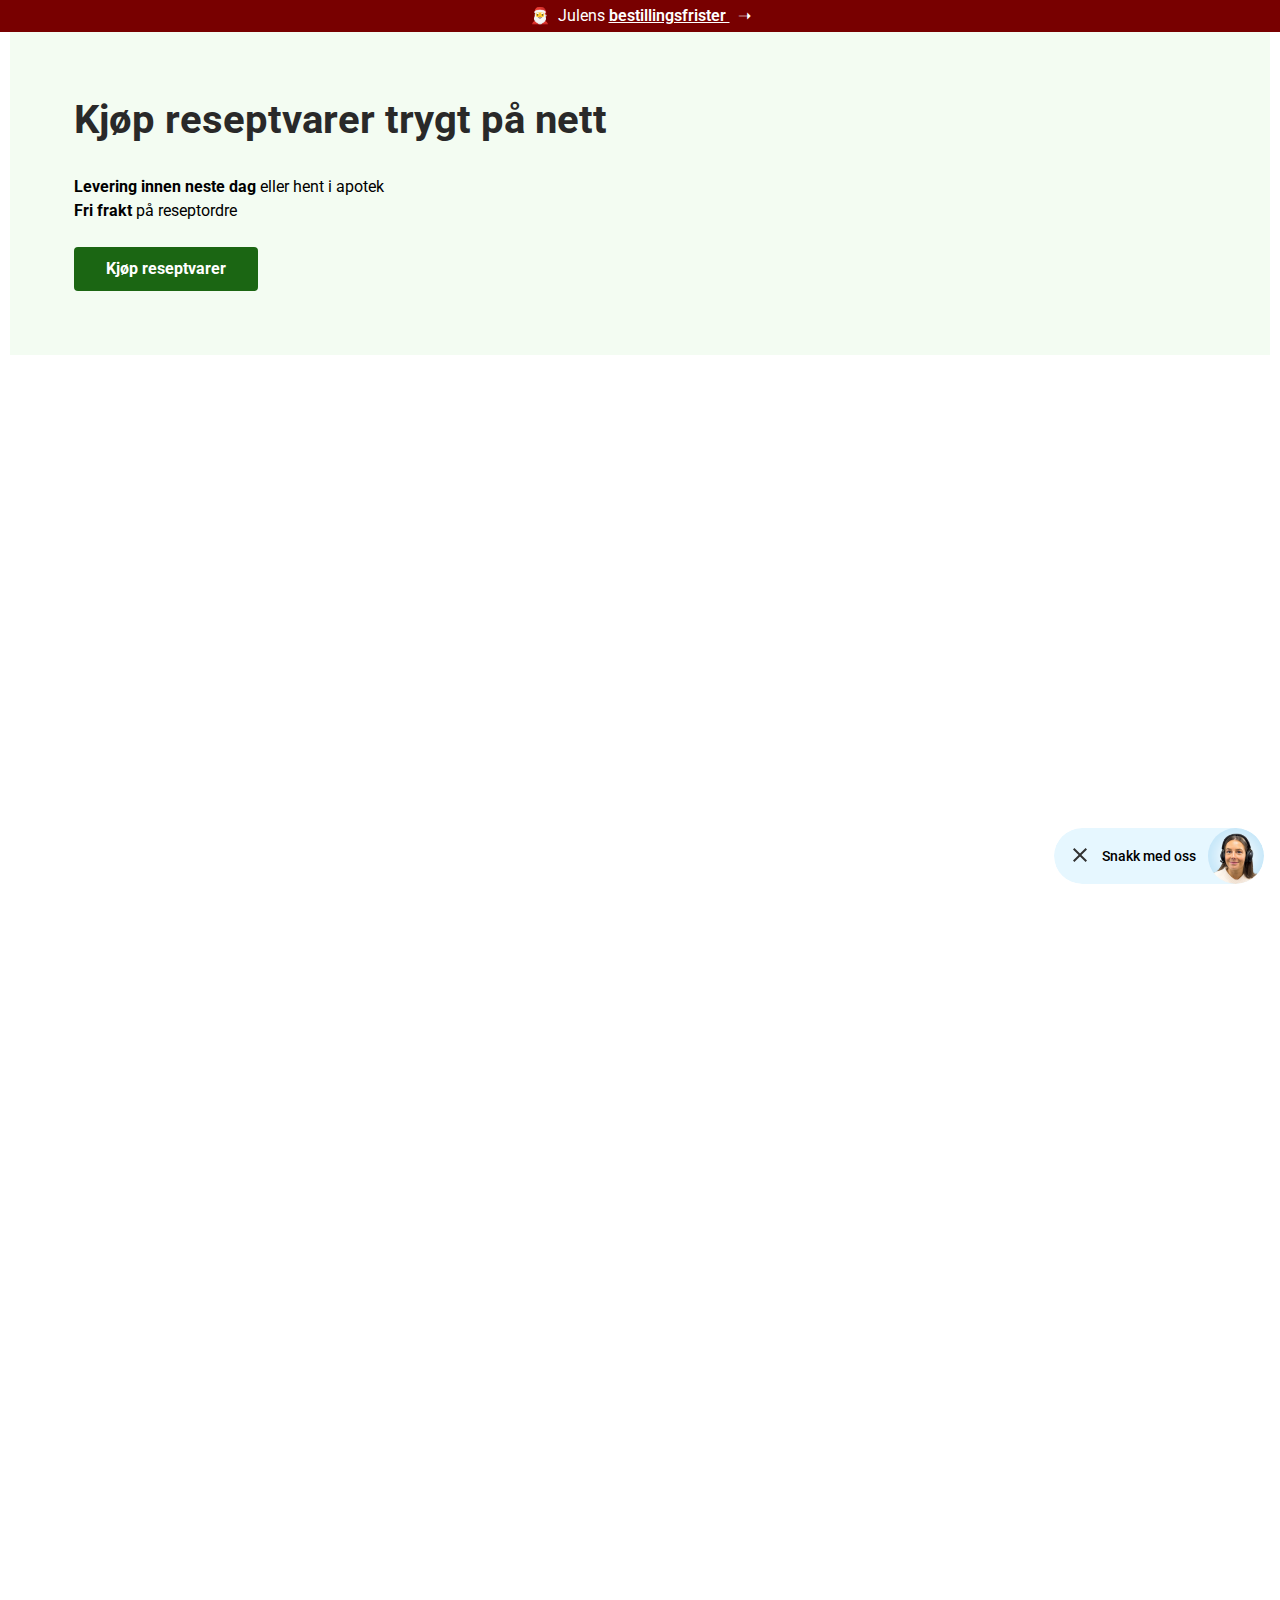
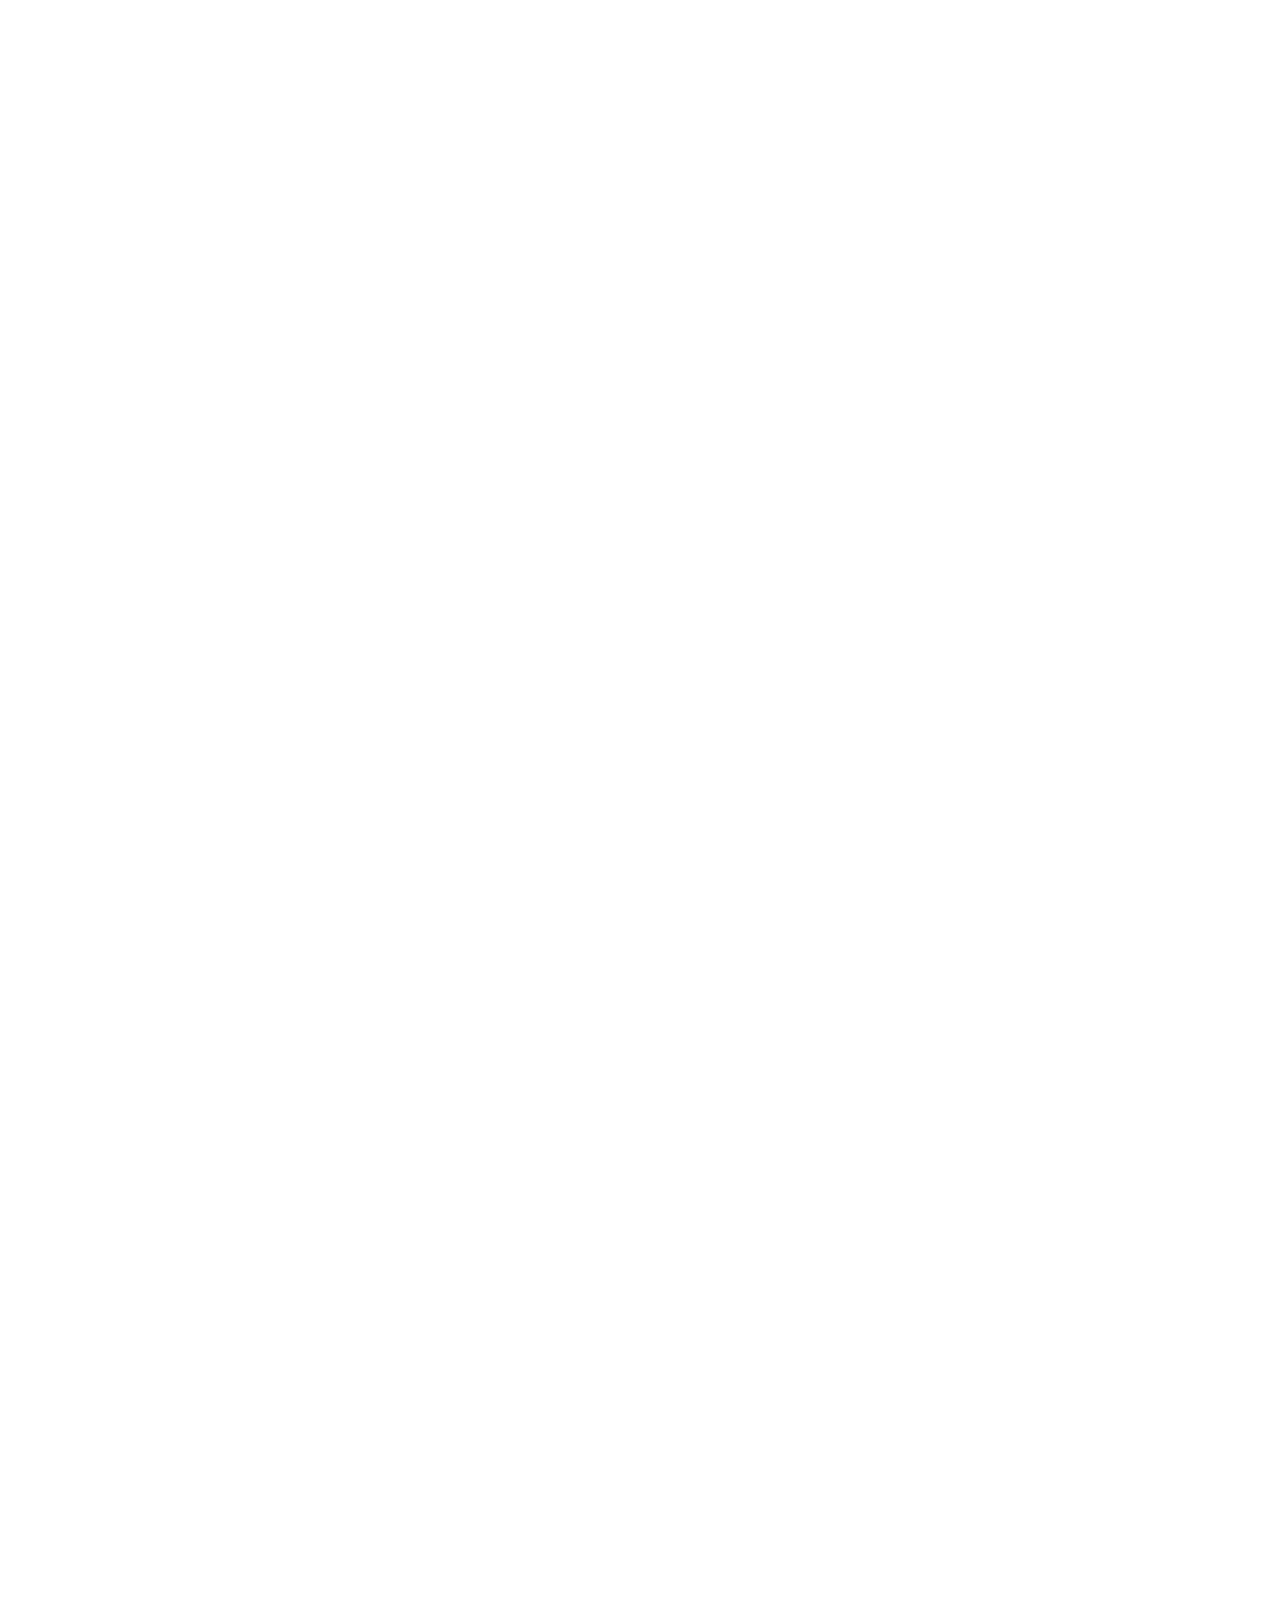
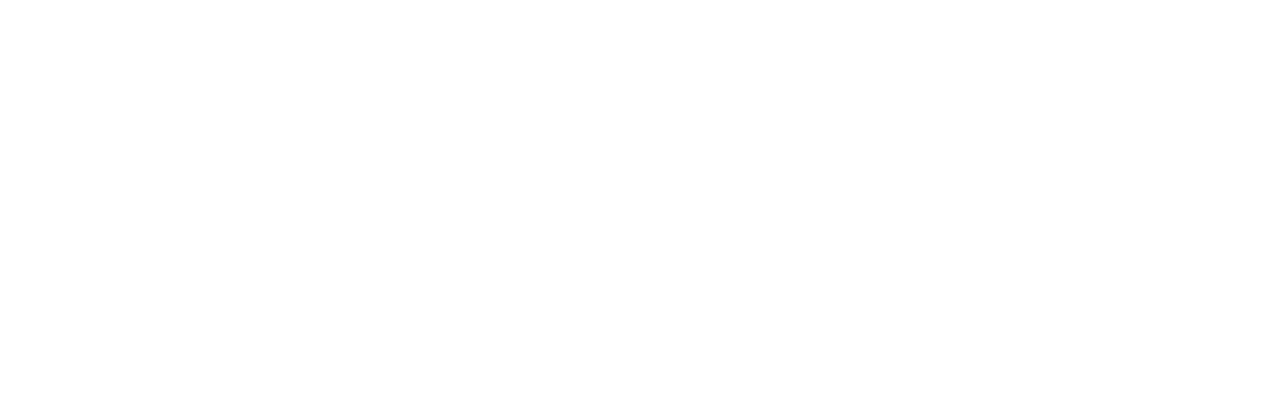
==== commit 828e1ab4: "Added Api endpoints and started working on frontend for the forecast" ====
--- a/index.html
+++ b/index.html
@@ -6,6 +6,7 @@
     <link rel="stylesheet" href="css/banner.css" >
     <link rel="stylesheet" href="css/main.css" >
     <link rel="stylesheet" href="css/header.css"> 
+    <link rel="stylesheet" href="css/uv.css"> 
     <link rel="preconnect" href="https://fonts.googleapis.com">
     <link rel="preconnect" href="https://fonts.gstatic.com" crossorigin>
     <link href="https://fonts.googleapis.com/css2?family=Roboto:wght@400;500;700&display=swap" rel="stylesheet">
@@ -15,7 +16,7 @@
     <div class="deliveryTimes" style="text-align: center; background-color: #780000; padding: .25rem 0;">
         <p style="margin: 0; color: white; font-family: Roboto;"><span style="margin-right: .5rem;">&#127877;</span>Julens <a href="/kundesenter/frakt-og-levering" style="font-weight: 600; color: white; text-decoration: underline;">bestillingsfrister </a><span style="margin-left: .5rem;">&#x279D;</span></p>
     </div>
-    <!-- A1 Header -->
+    <!-- A1 Header
     <section id="header" class="header">
         <div class="container flex gap-md v-center">
             <div class="logo">
@@ -28,8 +29,8 @@
             <button class="menu"><img src="./img/ic_minside.svg">Min side</button>
             <button class="menu"><img src="./img/ic-menu.svg">Kasse</button>
         </div>
-    </section>
-    <div class="container">
+    </section> -->
+    <div id="main" class="container">
         <!-- RX Banner -->
         <div class="row hand-bg" style="text-align: left; display: flex; position: relative; max-width: 1260px; margin: 0 auto; background-color: #F3FCF2; margin-bottom: 4rem;">
             <div class="content">
--- a/css/main.css
+++ b/css/main.css
@@ -40,8 +40,14 @@
     margin: .5rem 0 1rem 0;
 }
 
+h1 {
+    font-size: 2rem;
+    margin: 3rem 0 2rem 0;
+}
+
 h2 {
     font-size: 1.5rem;
+    margin: 0 0 1.5rem 0;
 }
 
 h3 {
@@ -116,4 +122,86 @@
 
 .hidden {
     display: none;
+}
+
+/* Container header-revscroll top margin */
+.headerRevscroll {
+    margin-top: 80px;
+}
+
+.input {
+    padding: 0 1rem;
+    height: 50px;
+    border-radius: 6px;
+    border: 1px solid #d6d6d6;
+    flex:1;
+    font-size: 1rem;
+}
+
+.btnForm {
+    padding: 0 1rem;
+    height: 50px;
+    border-radius: 6px;
+    background-color: #1b6613;
+    color: #fff;
+    border: none;
+    font-size: 1rem;
+}
+
+.borderRadius {
+    border-radius: 6px;
+}
+
+.borderBlock {
+    display: flex;
+    flex-direction: column;
+    margin: 2rem 0;
+    padding: 1.5rem;
+    border: 1px solid #d6d6d6;
+}
+
+.flex-1 {
+    flex: 1;
+}
+
+.textCenter {
+    text-align: center;
+}
+
+.innerContainer {
+    padding: 0;
+    overflow: hidden;
+}
+
+table, th, td {
+    border: 1px solid #d6d6d6;
+    border-collapse: collapse;
+}
+
+table {
+    width: 100%;
+}
+
+td {
+    padding: 1rem;
+}
+
+.inline {
+    display: flex;
+    flex-direction: column;
+    align-items: center;
+}
+
+@media only screen and (max-width:600px) {
+    .innerContainer{
+        padding: 0 .75rem;
+    }
+
+    .input {
+        flex: auto;
+    }
+
+    .borderBlock {
+        padding: 1rem
+    }
 }--- a/css/header.css
+++ b/css/header.css
@@ -30,4 +30,7 @@
 .scrolledVisible {
     position: fixed;
     top: 0;
+    left: 0;
+    right: 0;
+    z-index: 100;
 }--- a/css/uv.css
+++ b/css/uv.css
@@ -0,0 +1,80 @@
+.cols {
+    display: flex;
+    gap: 2rem;
+}
+
+.greyBlock {
+    display: flex;
+    flex-direction: column;
+    align-items: center;
+    background-color: #F7F7F8;
+    padding: 1.5rem;
+    border-radius: 6px;
+    height: fit-content;
+}
+
+.uvForm {
+    display: flex;
+    width: 100%;
+    gap: 1rem;
+    margin-bottom: 2rem;
+}
+
+.leftBlock {
+    display: flex;
+    flex-direction: column;
+    width: 60%;
+    gap: 1rem;
+    margin-bottom: 3.5rem;
+}
+
+#uvIndex, #uvTitle {
+    margin-bottom: 0;
+    line-height: 140%;
+}
+
+.dot {
+    width: 15px;
+    height: 15px;
+    border-radius: 10px;
+    margin-bottom: .5rem;
+}
+
+.green {
+    background-color: #ace9e2;
+}
+
+.yellow {
+    background-color: #faebaa;
+}
+
+.orange {
+    background-color: #f2c7c2;
+}
+
+.red {
+    background-color: #ef7a6a;
+}
+
+.purple {
+    background-color: #DFCBE9;
+}
+
+
+@media only screen and (max-width: 600px) {
+    .leftBlock {
+        width: 100%;
+        flex-direction: column;
+        margin: 0;
+    }
+    
+    .uvForm {
+        width: 100%;
+        flex-direction: column;
+        margin: 0 0 1.5rem 0;
+    }
+
+    .cols {
+        flex-direction: column-reverse;
+    }
+}